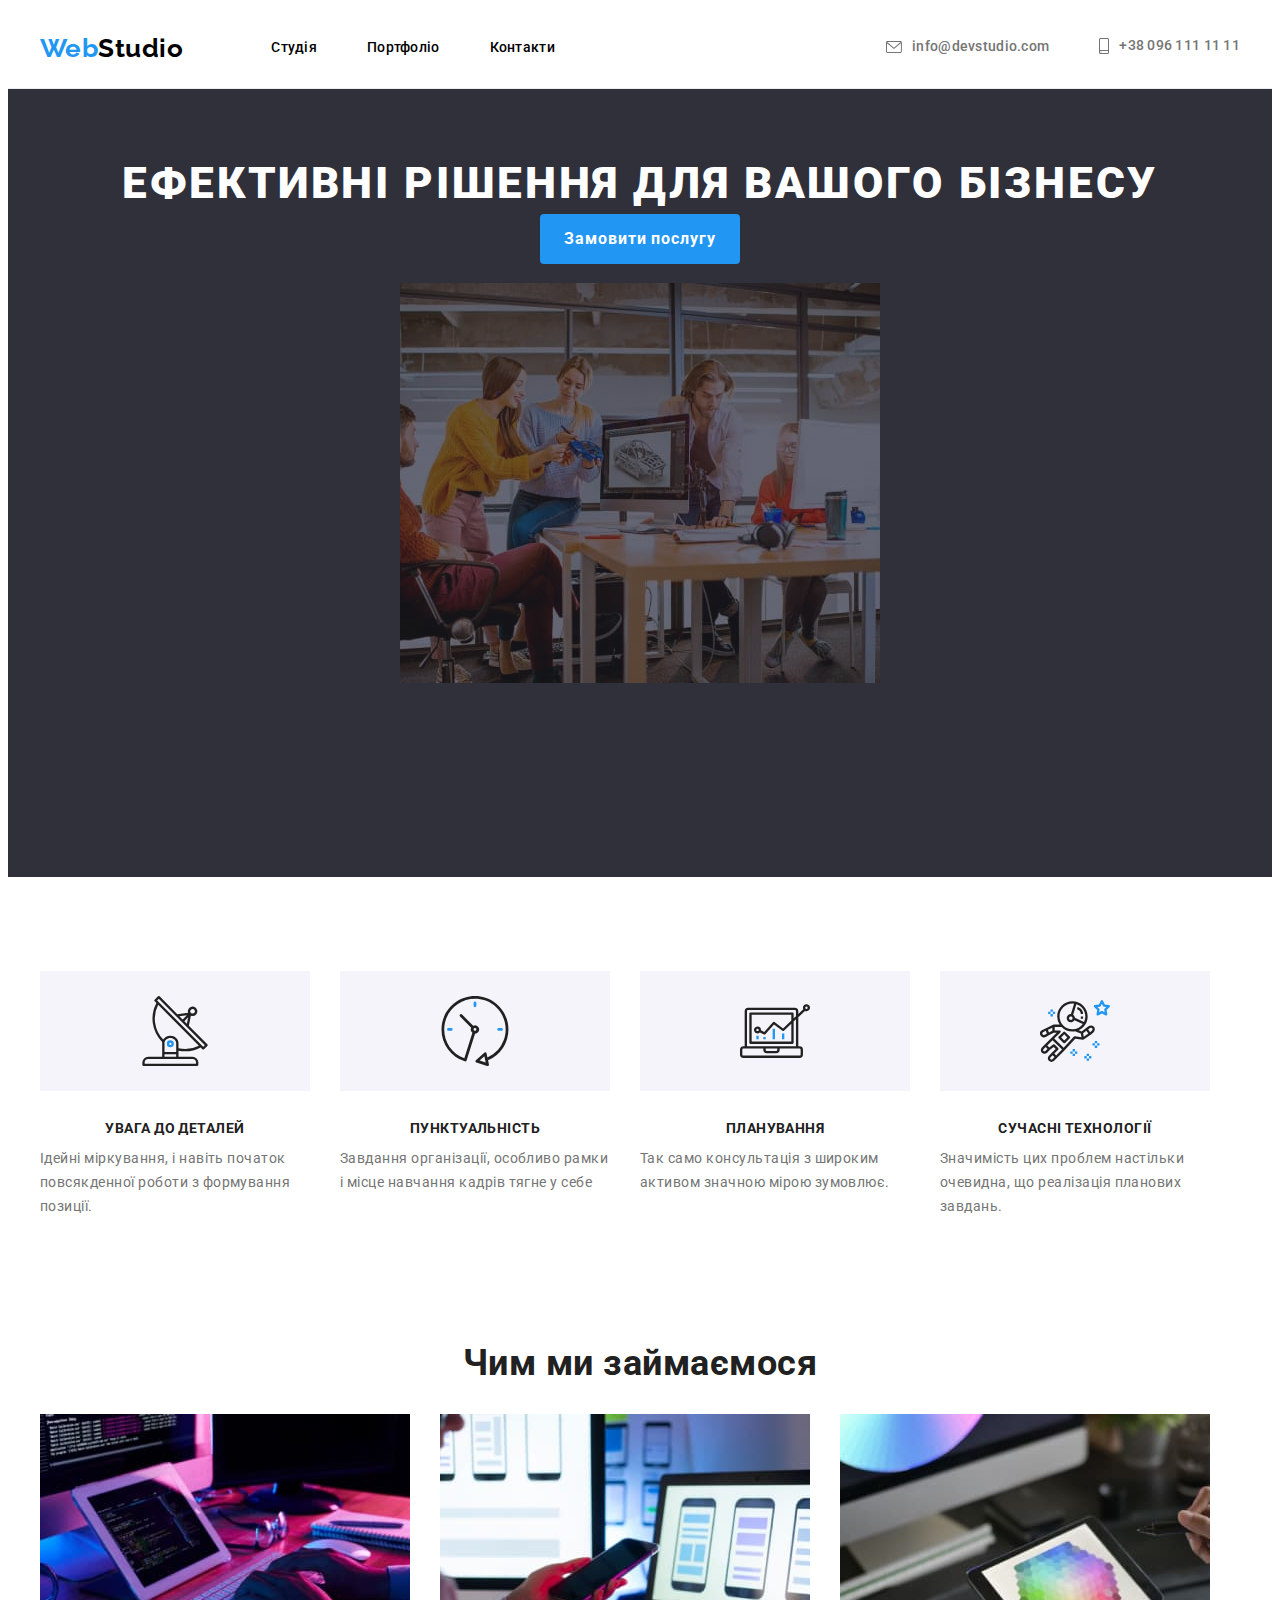
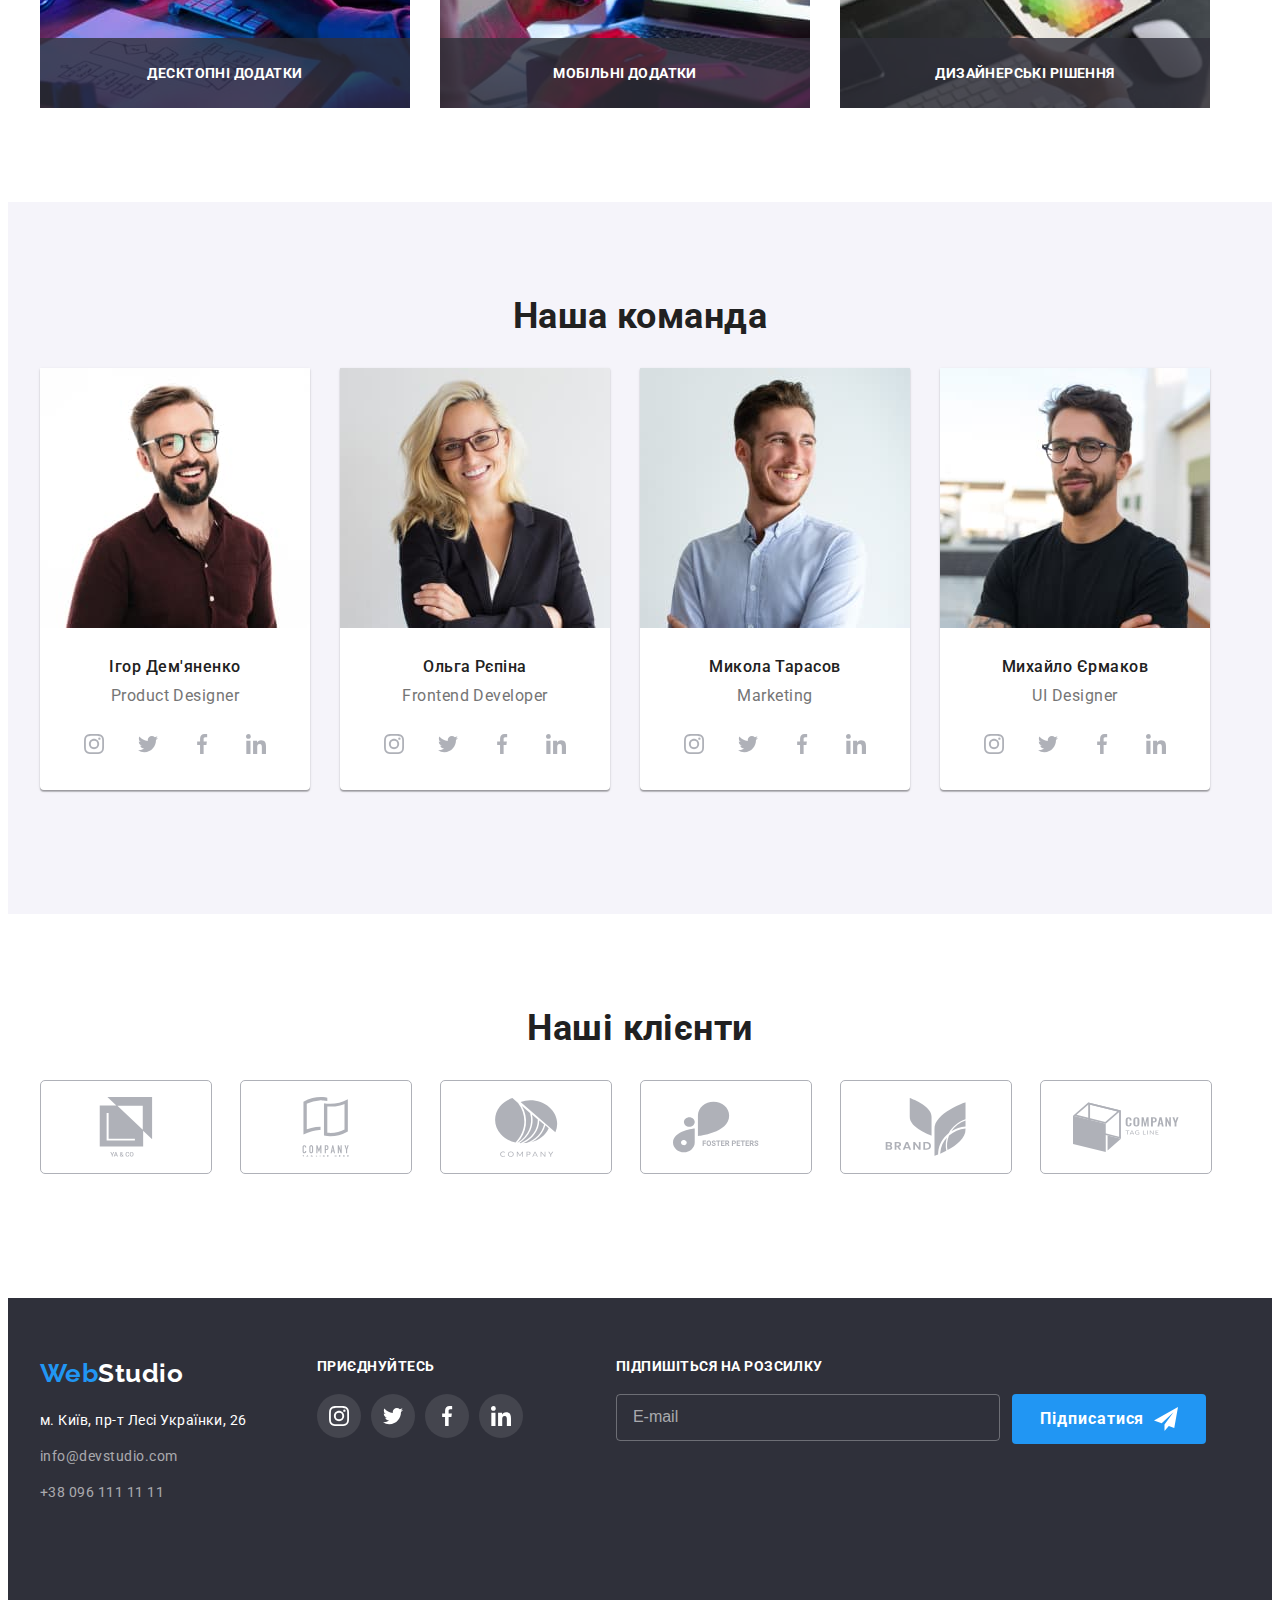
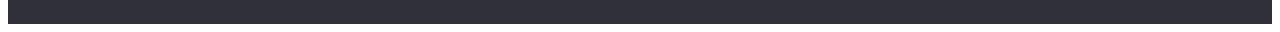
==== index.html @ 4c030351 "Готовий проект" ====
<!DOCTYPE html>
<html lang="en">
  <head>
    <meta charset="UTF-8" />
    <meta http-equiv="X-UA-Compatible" content="IE=edge" />
    <meta name="viewport" content="width=device-width, initial-scale=1.0" />
    <title>Студія</title>
    <link rel="preconnect" href="https://fonts.googleapis.com" />
    <link rel="preconnect" href="https://fonts.gstatic.com" crossorigin />
    <link
      href="https://fonts.googleapis.com/css2?family=Raleway:wght@700&family=Roboto:wght@400;500;700;900&display=swap"
      rel="stylesheet"
    />
    <link
      rel="stylesheet"
      href="https://cdnjs.cloudflare.com/ajax/libs/modern-normalize/1.1.0/modern-normalize.min.css"
      integrity="sha512-wpPYUAdjBVSE4KJnH1VR1HeZfpl1ub8YT/NKx4PuQ5NmX2tKuGu6U/JRp5y+Y8XG2tV+wKQpNHVUX03MfMFn9Q=="
      crossorigin="anonymous"
      referrerpolicy="no-referrer"
    />
    <link rel="stylesheet" href="./css/main.min.css" />
  </head>
  <body>
    <!-- Хедер -->
    <header class="page-header">     
        <div class="container">        
            <nav class="navigation">
                <a class="logo logo-link link" href="./index.html"><span class="logo__label">Web</span>Studio</a>
                <ul class="navigation__list list">
                    <li class="navigation__item"><a class="navigation__link link current" href="./index.html" >Студія</a></li>
                    <li class="navigation__item"><a class="navigation__link link " href="./portfolio.html">Портфоліо</a></li>
                    <li class="navigation__item"><a class="navigation__link link" href="">Контакти</a></li>
                </ul>
            </nav>
            <ul class="contact__list list">
                <li class="contact__item">
                    <a class="contact__link link" href="mailto:info@devstudio.com">
                        <svg class="icon-envelope" width="16" height="12">
                            <use href="./images/icons.svg/sprite.svg#icon-envelope"></use>
                        </svg>
                        info@devstudio.com</a>
                </li>
                <li class="contact__item"><a class="contact__link link " href="tel:+380961111111">
                        <svg class="icon-smartphone"  width="10" height="16">
                            <use href="./images/icons.svg/sprite.svg#icon-smartphone"></use>
                        </svg>
                        +38 096 111 11 11</a>
                </li>
            </ul>
            <button class="menu-btn btn js-open-menu" type="button" >
              <svg class="icon-mobile-menu" width="40" height="40">
              <use href="./images/icons.svg/sprite.svg#icon-mobile-menu"></use>
            </svg> 
          </button>
        </div>
        <div class="mobile-menu js-menu-container">
          <div class="container">
              <div class="menu-content">
                <div>
                  <button class="menu-close js-close-menu" type="button">
                    <svg class="icon-close" width="18" height="18">
                      <use href="./images/icons.svg/sprite.svg#icon-close-black"></use>
                    </svg>
                  </button>
                    <nav class="mob-navigation">
                      <ul class="mob-navigation__list list">
                          <li class="mob-navigation__item"><a class="mob-navigation__link link current" href="./index.html" >Студія</a></li>
                          <li class="mob-navigation__item"><a class="mob-navigation__link link " href="./portfolio.html">Портфоліо</a></li>
                          <li class="mob-navigation__item"><a class="mob-navigation__link link" href="">Контакти</a></li>
                      </ul>
                  </nav>
                </div>
            <div>
            <ul class="mob-contact__list list">
                  <li class="mob-contact__item"><a class="mob-contact__link--tel link " href="tel:+380961111111">
                    +38 096 111 11 11</a>
                  </li>
                  <li class="mob-contact__item">
                    <a class="mob-contact__link--mail link" href="mailto:info@devstudio.com">
                        info@devstudio.com</a>
                  </li>
            </ul>
            <ul class="mob-social__list list">
              <li class="mob-social__item"> <a class="mob-social__link link" href="">Instagram</a></li>
              <li class="mob-social__item"> <a class="mob-social__link link" href="">Twitter</a></li>
              <li class="mob-social__item"> <a class="mob-social__link link" href="">Facebook</a></li>
              <li class="mob-social__item"> <a class="mob-social__link link" href="">LinkedIn</a></li>
            </ul>
          </div>
          </div>
          </div>
        </div>
    </header>
    <main> 
    <!--Герой-->
          <section class="hero section overlay">
            <div class="container">
                <h1 class="hero__title">Ефективні рішення для вашого бізнесу</h1>
                <button type="button" class="main-btn btn" data-modal-open>Замовити послугу</button>
            </div>
        </section>
    <!--Особливості компанії-->
    <section class="features section">
            <div class="container">
                <h2 class="hidden-title">Особливості</h2>
                <ul class="group-list list">
                    <li class="group-list__item ">
                        <div class="group-list__container">
                            <svg class="group-list__icon" width="70px" height="70px" >
                                <use href="./images/icons.svg/sprite.svg#icon-antenna-1"></use>
                            </svg>
                        </div>
                        <h3 class="group-list__title">УВАГА ДО ДЕТАЛЕЙ</h3>
                        <p class="group-list__text"> Ідейні міркування, і навіть початок повсякденної роботи з формування позиції.</p>
                    </li>
                    <li class="group-list__item ">
                        <div class="group-list__container">
                            <svg class="group-list__icon" width="70px" height="70px">
                                <use href="./images/icons.svg/sprite.svg#icon-clock-1"></use>
                            </svg>
                        </div>
                        <h3 class="group-list__title">ПУНКТУАЛЬНІСТЬ</h3>
                        <p class="group-list__text">Завдання організації, особливо рамки і місце навчання кадрів тягне у себе</p>
                    </li>
                    <li class="group-list__item">
                        <div class="group-list__container">
                            <svg class="group-list__icon" width="70px" height="70px">
                                <use href="./images/icons.svg/sprite.svg#icon-diagram-1"></use>
                            </svg>
                        </div>
                        <h3 class="group-list__title">ПЛАНУВАННЯ</h3>
                        <p class="group-list__text">Так само консультація з широким активом значною мірою зумовлює.</p>
                    </li>
                    <li class="group-list__item">
                        <div class="group-list__container">
                            <svg class="group-list__icon" width="70px" height="70px">
                                <use href="./images/icons.svg/sprite.svg#icon-astronaut-1"></use>
                            </svg>
                        </div>
                        <h3 class="group-list__title">СУЧАСНІ ТЕХНОЛОГІЇ</h3>
                        <p class="group-list__text">Значимість цих проблем настільки очевидна, що реалізація планових завдань.</p>
                    </li>
                </ul>
            </div>
        </section> 
    <!--Чим ми займаємося-->
     <section class="work section">
            <div class="container">
                <h2 class="title">Чим ми займаємося</h2>
                <ul class="picture-list list">
                    <li class="picture-list__item">
                        <img class="picture-list__photo" srcset="./images/work1-desktop-1x.jpg 1x, ./images/work1-desktop-2x.jpg 2x" src="./images/work1-desktop-1x.jpg" alt="Людина за комп'ютером" width="370" height="294">
                        <p class="picture-list__text">Десктопні додатки</p>
                    </li>
                    <li class="picture-list__item">
                        <img class="picture-list__photo" srcset="./images/work2-desktop-1x.jpg 1x, ./images/work2-desktop-2x.jpg 2x" src="./images/work2-desktop-1x.jpg" alt="Людина працює з телефоном та ноутбуком" width="370" height="294">
                        <p class="picture-list__text">Мобільні додатки</p>
                    </li>
                    <li class="picture-list__item">
                        <img class="picture-list__photo" srcset="./images/work3-desktop-1x.jpg 1x, ./images/work3-desktop-2x.jpg 2x" src="./images/work3-desktop-1x.jpg" alt="Дизайнер за роботою" width="370" height="294">
                        <p class="picture-list__text">Дизайнерські рішення</p>
                    </li>
                </ul>
            </div>
        </section> 
    <!--Наша команда-->
    <section class="team section">
      <div class="container">
        <h2 class="title">Наша команда</h2>
        <ul class="card-list list">
          <li class="card-list__item">
            <picture>
              <source
                srcset="./images/team1-desktop-1x.jpg 1x, ./images/team1-desktop-2x.jpg 2x"
                media="(min-width:1200px)"
              />
              <source
                srcset="./images/team1-tablet-1x.jpg 1x, ./images/team1-tablet-2x.jpg 2x"
                media="(min-width:768px)"
              />
              <img
                class="card-list__photo"
                srcset="./images/team1-mob-1x.jpg 1x, ./images/team1-mob-2x.jpg 2x"
                src="./images/team1-mob-1x.jpg 1x"
                alt="Чоловік дизайнер"
              />
            </picture>
            <h3 class="card-list__name">Ігор Дем'яненко</h3>
            <p class="card-list__pos">Product Designer</p>
            <ul class="social-list list">
              <li class="social-list__item">
                <a class="social-list__social-link social-list__link link" href="">
                  <svg class="social-list__icon" width="20" height="20">
                    <use href="./images/icons.svg/sprite.svg#icon-instagram-2"></use>
                  </svg>
                </a>
              </li>
              <li class="social-list__item">
                <a class="social-list__social-link social-list__link link" href="">
                  <svg class="social-list__icon" width="20" height="20">
                    <use href="./images/icons.svg/sprite.svg#icon-twitter-1"></use>
                  </svg>
                </a>
              </li>
              <li class="social-list__item">
                <a class="social-list__social-link social-list__link link" href="">
                  <svg class="social-list__icon" width="20" height="20">
                    <use href="./images/icons.svg/sprite.svg#icon-facebook-1"></use>
                  </svg>
                </a>
              </li>
              <li class="social-list__item">
                <a class="social-list__social-link social-list__link link" href="">
                  <svg class="social-list__icon" width="20" height="20">
                    <use href="./images/icons.svg/sprite.svg#icon-linkedin-1"></use>
                  </svg>
                </a>
              </li>
            </ul>
          </li>
          <li class="card-list__item">
            <picture>
                <source
                  srcset="./images/team2-desktop-1x.jpg 1x, ./images/team2-desktop-2x.jpg 2x"
                  media="(min-width:1200px)"
                />
                <source
                  srcset="./images/team2-tablet-1x.jpg 1x, ./images/team2-tablet-2x.jpg 2x"
                  media="(min-width:768px)"
                />
                <img
                  class="card-list__photo"
                  srcset="./images/team2-mob-1x.jpg 1x, ./images/team2-mob-2x.jpg 2x"
                  src="./images/team2-mob-1x.jpg 1x"
                  alt="Чоловік дизайнер"
                />
              </picture>
            <h3 class="card-list__name">Ольга Рєпіна</h3>
            <p class="card-list__pos">Frontend Developer</p>
            <ul class="social-list list">
              <li class="social-list__item">
                <a class="social-list__social-link social-list__link link" href="">
                  <svg class="social-list__icon" width="20" height="20">
                    <use href="./images/icons.svg/sprite.svg#icon-instagram-2"></use>
                  </svg>
                </a>
              </li>
              <li class="social-list__item">
                <a class="social-list__social-link social-list__link link" href="">
                  <svg class="social-list__icon" width="20" height="20">
                    <use href="./images/icons.svg/sprite.svg#icon-twitter-1"></use>
                  </svg>
                </a>
              </li>
              <li class="social-list__item">
                <a class="social-list__social-link social-list__link link" href="">
                  <svg class="social-list__icon" width="20" height="20">
                    <use href="./images/icons.svg/sprite.svg#icon-facebook-1"></use>
                  </svg>
                </a>
              </li>
              <li class="social-list__item">
                <a class="social-list__social-link social-list__link link" href="">
                  <svg class="social-list__icon" width="20" height="20">
                    <use href="./images/icons.svg/sprite.svg#icon-linkedin-1"></use>
                  </svg>
                </a>
              </li>
            </ul>
          </li>
          <li class="card-list__item">
            <picture>
                <source
                  srcset="./images/team3-desktop-1x.jpg 1x, ./images/team3-desktop-2x.jpg 2x"
                  media="(min-width:1200px)"
                />
                <source
                  srcset="./images/team3-tablet-1x.jpg 1x, ./images/team3-tablet-2x.jpg 2x"
                  media="(min-width:768px)"
                />
                <img
                  class="card-list__photo"
                  srcset="./images/team3-mob-1x.jpg 1x, ./images/team3-mob-2x.jpg 2x"
                  src="./images/team3-mob-1x.jpg"
                  alt="Чоловік дизайнер"
                />
              </picture>
            <h3 class="card-list__name">Микола Тарасов</h3>
            <p class="card-list__pos">Marketing</p>
            <ul class="social-list list">
              <li class="social-list__item">
                <a class="social-list__social-link social-list__link link" href="">
                  <svg class="social-list__icon" width="20" height="20">
                    <use href="./images/icons.svg/sprite.svg#icon-instagram-2"></use>
                  </svg>
                </a>
              </li>
              <li class="social-list__item">
                <a class="social-list__social-link social-list__link link" href="">
                  <svg class="social-list__icon" width="20" height="20">
                    <use href="./images/icons.svg/sprite.svg#icon-twitter-1"></use>
                  </svg>
                </a>
              </li>
              <li class="social-list__item">
                <a class="social-list__social-link social-list__link link" href="">
                  <svg class="social-list__icon" width="20" height="20">
                    <use href="./images/icons.svg/sprite.svg#icon-facebook-1"></use>
                  </svg>
                </a>
              </li>
              <li class="social-list__item">
                <a class="social-list__social-link social-list__link link" href="">
                  <svg class="social-list__icon" width="20" height="20">
                    <use href="./images/icons.svg/sprite.svg#icon-linkedin-1"></use>
                  </svg>
                </a>
              </li>
            </ul>
          </li>
          <li class="card-list__item">
            <picture>
                <source
                  srcset="./images/team4-desktop-1x.jpg 1x, ./images/team4-desktop-2x.jpg 2x"
                  media="(min-width:1200px)"
                />
                <source
                  srcset="./images/team4-tablet-1x.jpg 1x, ./images/team4-tablet-2x.jpg 2x"
                  media="(min-width:768px)"
                />
                <source
                  srcset="./images/team4-mob-1x.jpg 1x, ./images/team4-mob-2x.jpg 2x"
                  media="(min-width:480px)"
                />
                <img
                  class="card-list__photo"
                  srcset="./images/team4-mob-1x.jpg 1x, ./images/team4-mob-2x.jpg 2x"
                  src="./images/team4-mob-1x.jpg"
                  alt="Чоловік дизайнер"
                />
              </picture>
            <h3 class="card-list__name">Михайло Єрмаков</h3>
            <p class="card-list__pos">UI Designer</p>
            <ul class="social-list list">
              <li class="social-list__item">
                <a class="social-list__social-link social-list__link link" href="">
                  <svg class="social-list__icon" width="20" height="20">
                    <use href="./images/icons.svg/sprite.svg#icon-instagram-2"></use>
                  </svg>
                </a>
              </li>
              <li class="social-list__item">
                <a class="social-list__social-link social-list__link link" href="">
                  <svg class="social-list__icon" width="20" height="20">
                    <use href="./images/icons.svg/sprite.svg#icon-twitter-1"></use>
                  </svg>
                </a>
              </li>
              <li class="social-list__item">
                <a class="social-list__social-link social-list__link link" href="">
                  <svg class="social-list__icon" width="20" height="20">
                    <use href="./images/icons.svg/sprite.svg#icon-facebook-1"></use>
                  </svg>
                </a>
              </li>
              <li class="social-list__item">
                <a class="social-list__social-link social-list__link link" href="">
                  <svg class="social-list__icon" width="20" height="20">
                    <use href="./images/icons.svg/sprite.svg#icon-linkedin-1"></use>
                  </svg>
                </a>
              </li>
            </ul>
          </li>
        </ul>
      </div>
    </section>
    <section class="section">
            <div class="container">
                <h2 class="title">Наші клієнти</h2>
                    <ul class="clients-list list">
                        <li class="clients-list__item">
                            <a class="clients-list__link link icon-company-one" href="">
                                <svg class="clients-list__icon" width="106" height="60">
                                    <use href="./images/icons.svg/sprite.svg#icon-group"></use>
                                </svg>
                            </a>
                        </li>
                        <li class="clients-list__item">
                            <a class="clients-list__link link icon-company-two" href="">
                                <svg class="clients-list__icon" width="106" height="60">
                                    <use href="./images/icons.svg/sprite.svg#icon-group-1"></use>
                                </svg>
                            </a>
                        </li>
                        <li class="clients-list__item">
                            <a class="clients-list__link link icon-company-three" href="">
                                <svg class="clients-list__icon" width="106" height="60">
                                    <use href="./images/icons.svg/sprite.svg#icon-group-2"></use>
                                </svg>
                            </a>
                        </li>
                        <li class="clients-list__item">
                            <a class="clients-list__link link icon-company-four" href="">
                                <svg class="clients-list__icon" width="106" height="60">
                                    <use href="./images/icons.svg/sprite.svg#icon-group-3"></use>
                                </svg>
                            </a>
                        </li>
                        <li class="clients-list__item">
                            <a class="clients-list__link link icon-company-five" href="">
                                <svg class="clients-list__icon" width="106" height="60">
                                    <use href="./images/icons.svg/sprite.svg#icon-group-4"></use>
                                </svg>
                            </a>
                        </li>
                        <li class="clients-list__item">
                            <a class="clients-list__link link icon-company-six" href="">
                                <svg class="clients-list__icon" width="106" height="60">
                                    <use href="./images/icons.svg/sprite.svg#icon-group-5"></use>
                                </svg>
                            </a>
                        </li>
                    </ul>
            </div>
        </section>
    </main>
    <!--Футер-->
    <footer class="page-footer">
        <div class="container container--flex-footer">
            <div class="adress-container">
                <a class="logo logo--light link" href="./index.html"><span class="logo__label">Web</span>Studio</a>
                <address>
                    <ul class="address-list list">
                        <li class="address-list__item"><a class="address-list__link address-list__link--light link" href="https://goo.gl/maps/PbxRFZqhhUMo3QMw8" target="_blank">м. Київ, пр-т Лесі
                                    Українки, 26</a></li>
                        <li class="address-list__item"><a class="address-list__link address-list__link--dark link" href="mailto:info@devstudio.com">info@devstudio.com</a></li>
                        <li class="address-list__item"><a class="address-list__link address-list__link--dark link" href="tel:+380961111111">+38 096 111 11 11</a></li>
                    </ul>
                </address>
            </div>
            <div class="social-link__container">
                <p class="social-link__title">Приєднуйтесь</p>
                    <ul class="social-list social-list--padding list">
                        <li class="social-list__item">
                            <a class="social-list__social-link social-list__link social-list__link--light link" href="">
                                <svg class="social-list__icon" width="20" height="20">
                                    <use href="./images/icons.svg/sprite.svg#icon-instagram-2"></use>
                                </svg>
                            </a>
                        </li>
                        <li class="social-list__item">
                            <a class="social-list__social-link social-list__link social-list__link--light link" href="">
                                <svg class="social-list__icon" width="20" height="20">
                                    <use href="./images/icons.svg/sprite.svg#icon-twitter-1"></use>
                                </svg>
                            </a>
                        </li>
                        <li class="social-list__item">
                            <a class="social-list__social-link social-list__link social-list__link--light link" href="">
                                <svg class="social-list__icon" width="20" height="20">
                                    <use href="./images/icons.svg/sprite.svg#icon-facebook-1"></use>
                                </svg>
                            </a>
                        </li>
                        <li class="social-list__item">
                            <a class="social-list__social-link social-list__link social-list__link--light link" href="">
                                <svg class="social-list__icon" width="20" height="20">
                                    <use href="./images/icons.svg/sprite.svg#icon-linkedin-1"></use>
                                </svg>
                            </a>
                        </li>
                    </ul>
            </div>
            <div class="subscribe">
                <p class="social-link__title">Підпишіться на розсилку</p>
                <form class="form-field">
                  <div class="subscribe-flex">
                    <input class="form-field__input" type="email" placeholder="E-mail">
                        <button type="submit" class="main-btn subscribe-btn btn">Підписатися
                            <svg class="form-field__icon" width="24" height="24">
                                <use href="./images/icons.svg/sprite.svg#icon-send"></use>
                            </svg>
                        </button>
                      </div>
                </form>
            </div>
        </div>
    </footer>
    <div class="backdrop is-hidden " data-modal>
        <div class="modal">
            <form class="modal-form">
                <p class="modal-form__title">Залиште свої дані, ми вам передзвонимо</p>
                <div class="modal-form-field">
                    <label class="modal-form__label" for="name">Ім'я</label> 
                    <input class="modal-form__input modal-form__input--left-padding" type="text" name="name" id="name">
                    <svg class="modal-form__icon" width="18" height="18">
                        <use href="./images/icons.svg/sprite.svg#icon-person-black"></use>
                    </svg>
                </div>
                <div class="modal-form-field">
                    <label class="modal-form__label" for="tel">Телефон</label>
                    <input class="modal-form__input modal-form__input--left-padding" type="tel" name="tel" id="tel">
                    <svg class="modal-form__icon" width="18" height="18">
                        <use href="./images/icons.svg/sprite.svg#icon-phone-black"></use>
                    </svg>
                </div>
                <div class="modal-form-field">
                    <label class="modal-form__label" for="email">Пошта</label>
                    <input class="modal-form__input modal-form__input--left-padding" type="email" name="email" id="email">
                    <svg class="modal-form__icon" width="18" height="18">
                        <use href="./images/icons.svg/sprite.svg#icon-email-black"></use>
                    </svg>
                </div>
                <div class="modal-form-field">
                    <label class="modal-form__label" for="comment">Коментар</label>
                    <textarea class="modal-form__input" name="comment" id="comment" placeholder="Введіть текст"></textarea>
                </div>
                <div class="modal-form-field checkbox-form">
                    <input class="modal-form-field__policy-checkbox" type="checkbox" name="policy" id="policy">
                    <label class="modal-form-field__policy-label" for="policy">
                        <span class="modal-form-field__checkbox-icon">
                            <svg class="" width="16" height="15">
                                <use href="./images/icons.svg/sprite.svg#icon-check"></use>
                            </svg>
                        </span>
                        Погоджуюся з розсилкою та приймаю<a href="" class="modal-form-field__policy-link">Умови договору</a>
                    </label>
                </div>
                <button type="submit" class="main-btn btn">Відправити</button>
            </form>
            <button type="button" class="button-close btn" data-modal-close>
                <svg class="icon-close" width="18" height="18">
                    <use href="./images/icons.svg/sprite.svg#icon-close-black"></use>
                </svg>
            </button>
        </div>
    </div>
    <script src="./js/modal.js"> 
    </script> 
    <script src="./js/mobile-menu.js"> 
    </script>
</body>
</html>
---- css/main.min.css ----
.list{list-style:none;margin:0;padding:0}p,h1,h2,h3,h4,h5,h6{margin:0;padding:0}.link{color:inherit;text-decoration:none}.btn{padding:0;margin:0;font-family:inherit;color:inherit;cursor:pointer;border:none}body{font-family:Roboto,sans-serif;letter-spacing:.03em;line-height:1.14;color:#212121;background-color:#fff}img{display:block;max-width:100%;height:auto}.hidden-title{position:absolute;width:1px;height:1px;margin:-1px;border:0;padding:0;white-space:nowrap;overflow:hidden}.container{width:100%;margin:0 auto;padding-left:15px;padding-right:15px}@media screen and (min-width: 480px){.container{width:480px}}@media screen and (min-width: 768px){.container{width:768px}}@media screen and (min-width: 1200px){.container{width:1200px}}@media screen and (min-width: 768px){.container--flex{display:flex;justify-content:space-between}}@media screen and (min-width: 768px){.container--flex-footer{display:flex;justify-content:space-around;flex-wrap:wrap}}@media screen and (min-width: 1200px){.container--flex-footer{justify-content:flex-start;flex-wrap:wrap}}.section{padding-top:94px;padding-bottom:94px}.page-header{border-bottom:1px solid;border-color:#ececec}.menu-btn{width:40px;height:40px;background-color:#fff}@media screen and (min-width: 768px){.menu-btn{display:none}}@media screen and (min-width: 768px){.navigation__list{display:flex;margin-left:88px}.navigation__list .navigation__item:not(:last-child){margin-right:50px}}.navigation__link{display:none}@media screen and (min-width: 768px){.navigation__link{display:inline-flex;align-items:center;padding-top:32px;padding-bottom:32px;font-weight:500;font-size:14px;letter-spacing:.02em;color:#000;transition:color 250ms cubic-bezier(0.4, 0, 0.2, 1)}}.contact__link{display:none}.navigation,.page-header .container{display:flex;justify-content:space-between;align-items:center}@media screen and (min-width: 768px){.contact__link{display:inline-flex;align-items:center;font-weight:500;font-size:14px;letter-spacing:.02em;transition:color 250ms cubic-bezier(0.4, 0, 0.2, 1)}.contact__item{color:#757575}.contact__item:not(:last-child){margin-bottom:10px}.icon-envelope{margin-right:8px;fill:currentColor}.icon-smartphone{margin-right:8px;fill:currentColor}.contact__list{padding:21px 0}.contact__item{color:#757575}.icon-envelope{margin-right:10px;fill:currentColor}.icon-smartphone{margin-right:10px;fill:currentColor}}@media screen and (min-width: 1200px){.contact__list{display:flex;align-items:center}.contact__list .contact__item:not(:last-child){margin-right:50px}.contact__list .contact__item{margin-bottom:0}}.mobile-menu{position:fixed;width:100vw;height:100vh;top:0px;left:0px;right:0px;opacity:0;visibility:hidden;pointer-events:none;background-color:#fff}.mobile-menu .container{display:block;height:100%;padding-left:40px}.mobile-menu.is-open{opacity:1;visibility:visible;pointer-events:all}.menu-close{display:block;margin-left:auto;margin-right:0;background-color:#fff;border:none}.menu-close:active .icon-close{fill:#2196f3}.icon-close{fill:currentColor}.menu-content{display:flex;flex-direction:column;height:100vh;justify-content:space-between;padding:10px 0}.mob-navigation__item:not(:last-child){margin-bottom:32px}.mob-navigation__link{font-weight:500;font-size:40px;line-height:1.175;letter-spacing:.02em;color:#212121}.mob-navigation__link.current{color:#2196f3}.mob-contact__list{margin-bottom:64px}.mob-contact__item:not(:last-child){margin-bottom:32px}.mob-contact__link--tel{font-weight:500;font-size:29px;line-height:1.3793103448;letter-spacing:.02em;color:#2196f3}.mob-contact__link--mail{font-weight:500;font-size:24px;line-height:1.1666666667;letter-spacing:.02em;color:#757575}.mob-social__list{display:flex;flex-wrap:wrap}.mob-social__item:not(:last-child){margin-right:10px;border-right:1px solid rgba(33,33,33,.2);padding-right:10px}.mob-social__link{font-weight:500;font-size:12px;line-height:1.8333333333;letter-spacing:.02em;color:#2196f3}.logo-link{padding:16px 0}.logo{font-family:Raleway,sans-serif;font-weight:700;font-size:26px;line-height:1.19;color:#000}.logo--light{display:block;margin-bottom:20px;text-align:center;color:#fff}@media screen and (min-width: 1200px){.logo--light{text-align:start}}.logo__label{color:#2196f3}.title{margin-bottom:30px;font-weight:700;font-size:36px;line-height:1.16;text-align:center}.main-btn{min-width:150px;padding:10px 24px;font-weight:700;font-size:16px;line-height:1.88;letter-spacing:.06em;border-radius:4px;border-color:rgba(0,0,0,0);color:#fff;background-color:#2196f3;transition:box-shadow 250ms cubic-bezier(0.4, 0, 0.2, 1)}.main-btn:hover,.main-btn:focus{box-shadow:0px 4px 4px rgba(0,0,0,.15)}.social-list{display:flex;justify-content:center;align-items:center;padding-bottom:24px}.social-list__item{width:44px;height:44px}.social-list__item:not(:last-child){margin-right:10px}.social-list__social-link{display:flex;justify-content:center;align-items:center;width:100%;height:100%;border-radius:50%}.social-list__link{color:#afb1b8;background-color:rgba(255,255,255,.1);transition:color 250ms cubic-bezier(0.4, 0, 0.2, 1),background-color 250ms cubic-bezier(0.4, 0, 0.2, 1)}.social-list__link:hover,.social-list__link:focus{color:#fff;background-color:#2196f3}.social-list__link:hover .social-list__icon{fill:currentColor}.social-list__icon{fill:currentColor}.page-footer{padding:60px 0;background-color:#2f303a}.address-list{font-style:normal}.address-list__item:not(:last-child){margin-bottom:12px}.address-list,.address-list__item{margin-bottom:60px;font-size:14px;line-height:1.71;text-align:center}.address-list__link{transition:color 250ms cubic-bezier(0.4, 0, 0.2, 1)}.address-list__link:hover,.address-list__link:focus{color:#2196f3}.address-list__link--light{color:#fff}.address-list__link--dark{color:rgba(255,255,255,.6)}@media screen and (min-width: 768px){.adress-container{margin-right:70px}.social-link__container{margin-right:93px}}.social-link__title{margin-bottom:20px;font-weight:700;font-size:14px;line-height:1.17;text-transform:uppercase;text-align:center;color:#fff}@media screen and (min-width: 1200px){.social-link__title{text-align:start}}.page-footer .social-list{margin-bottom:60px}.social-list--padding{padding-bottom:0}.social-list__link--light{color:#fff}@media screen and (min-width: 1200px){.address-list,.address-list__item{text-align:start}}.subscribe{justify-content:flex-end}.form-field__input{width:100%;margin-bottom:20px;padding:15px 16px;color:#fff;background-color:rgba(0,0,0,0);border:1px solid rgba(255,255,255,.3);border-radius:4px;transition:border-color 250ms cubic-bezier(0.4, 0, 0.2, 1);outline:none}.form-field__input::-moz-placeholder{font-size:16px;line-height:1.25;color:rgba(255,255,255,.6)}.form-field__input:-ms-input-placeholder{font-size:16px;line-height:1.25;color:rgba(255,255,255,.6)}.form-field__input::placeholder{font-size:16px;line-height:1.25;color:rgba(255,255,255,.6)}.form-field__input:focus{border-color:#2196f3}@media screen and (min-width: 768px){.form-field__input{width:450px}}@media screen and (min-width: 768px){.form-field__input{width:350px;margin-right:12px}}.main-btn.subscribe-btn[type=submit]{display:flex;align-items:center;height:50px;margin:0 auto;padding:10px 28px}@media screen and (min-width: 1200px){.main-btn.subscribe-btn[type=submit]{margin:0}}.form-field__icon{margin-left:10px;fill:#fff}.subscribe-flex{display:flex}.filter-btn{font-weight:500;font-size:16px;line-height:1.62;text-align:center;letter-spacing:.03em;text-align:center;padding:6px 22px;background-color:#f5f4fa;border-radius:4px;border-color:rgba(0,0,0,0);transition:color 250ms cubic-bezier(0.4, 0, 0.2, 1),box-shadow 250ms cubic-bezier(0.4, 0, 0.2, 1),background-color 250ms cubic-bezier(0.4, 0, 0.2, 1)}.filter-btn:hover,.filter-btn:focus{color:#fff;background-color:#2196f3;box-shadow:0px 3px 1px rgba(0,0,0,.1),0px 1px 2px rgba(0,0,0,.08),0px 2px 2px rgba(0,0,0,.12)}.filter-list{display:flex;justify-content:center;margin-bottom:50px}.filter-list .item:not(:last-child){margin-right:8px}.hero{padding:118px,60px;text-align:center;background-image:linear-gradient(to right, rgba(47, 48, 58, 0.4), rgba(47, 48, 58, 0.4)),url(../../images/header-mob-1x.jpg);background-color:#2f303a;background-repeat:no-repeat;background-position:center}@media(min-device-pixel-ratio: 2),(-webkit-min-device-pixel-ratio: 2),(min-resolution: 192dpi),(min-resolution: 2dppx){.hero{background-image:linear-gradient(to right, rgba(47, 48, 58, 0.4), rgba(47, 48, 58, 0.4)),url(../../images/header-mob-2x.jpg);background-size:cover}}@media screen and (min-width: 768px){.hero{height:459px}}@media screen and (min-width: 1200px){.hero{height:600px}}.hero__title{width:100%;margin:0 auto 30px;font-weight:900;font-size:21px;line-height:1.36;letter-spacing:.06em;text-transform:uppercase;color:#fff}@media screen and (min-width: 768px){.hero__title{font-weight:900;font-size:26px;line-height:1.62;text-align:center}}@media screen and (min-width: 1200px){.hero__title{font-weight:900;font-size:44px;line-height:1.36px;letter-spacing:.06em;text-transform:uppercase}}.features{padding-bottom:0}.group-list{display:block}@media screen and (min-width: 768px){.group-list{display:flex;flex-wrap:wrap}}.group-list__item{width:100%;margin-bottom:30px}@media screen and (min-width: 768px){.group-list__item{width:calc((100% - 60px)/2)}.group-list__item:not(:nth-child(2n)){margin-right:30px}}@media screen and (min-width: 1200px){.group-list__item{width:calc((100% - 120px)/4)}.group-list__item:not(:last-child){margin-right:30px}}.group-list__container{display:flex;justify-content:center;align-items:center;height:120px;margin-bottom:30px;background-color:#f5f4fa}.group-list__title{margin-bottom:10px;text-align:center;font-size:14px;text-transform:uppercase}.group-list__text{font-size:14px;line-height:1.71;color:#757575}.work{display:none}.picture-list{display:flex}.picture-list__item:not(:last-child){margin-right:30px}.picture-list__item{position:relative}.picture-list__text{position:absolute;bottom:0;display:inline-flex;justify-content:center;align-items:center;width:100%;height:70px;font-weight:700;font-size:14px;line-height:1.17;letter-spacing:.03em;text-transform:uppercase;color:#fff;background-color:rgba(47,48,58,.8)}@media screen and (min-width: 768px){.work{display:block}}.team{background-color:#f5f4fa}.card-list{display:flex;flex-wrap:wrap}.card-list__item{width:100%;margin:0 auto;margin-bottom:30px;border-radius:0 0 4px 4px;background-color:#fff;box-shadow:0px 1px 3px rgba(0,0,0,.12),0px 1px 1px rgba(0,0,0,.14),0px 2px 1px rgba(0,0,0,.2)}@media screen and (min-width: 768px){.card-list__item{width:calc((100% - 60px)/2);margin-left:0;margin-right:0}.card-list__item:not(:nth-child(2n)){margin-right:30px}}@media screen and (min-width: 1200px){.card-list__item{width:calc((100% - 120px)/4)}.card-list__item:not(:last-child){margin-right:30px}}.card-list__photo{margin-bottom:30px}.card-list__name{margin-bottom:10px}.card-list__name,.card-list__pos{font-weight:500;font-size:16px;line-height:1.18;text-align:center}.card-list__pos{margin-bottom:16px;font-weight:400;color:#757575}.clients-list{display:flex;flex-wrap:wrap}.clients-list__item{width:calc((100% - 60px)/2)}.clients-list__item:not(:nth-child(2n)){margin-right:30px}.clients-list__item:not(:nth-last-child(-n+2)){margin-bottom:30px}@media screen and (min-width: 768px){.clients-list__item{width:calc((100% - 90px)/3);margin-right:30px}}@media screen and (min-width: 1200px){.clients-list__item{width:calc((100% - 180px)/6)}.clients-list__item:last-child{margin-right:0}}.clients-list__link{display:flex;width:100%;height:92px;justify-content:center;align-items:center;color:#afb1b8;border:1px solid #afb1b8;border-radius:5px;transition:color 250ms cubic-bezier(0.4, 0, 0.2, 1),border-color 250ms cubic-bezier(0.4, 0, 0.2, 1)}.clients-list__link:hover,.clients-list__link:focus{color:#2196f3;border-color:#2196f3}.clients-list__icon{fill:currentColor}.backdrop{position:fixed;top:0;width:100%;height:100%;background-color:rgba(0,0,0,.2);transition:opacity 250ms cubic-bezier(0.4, 0, 0.2, 1),visibility 250ms cubic-bezier(0.4, 0, 0.2, 1)}.backdrop.is-hidden{opacity:0;visibility:hidden;pointer-events:none}.backdrop.is-hidden .modal{transform:translate(-100%, -50%) rotate(180deg)}.modal-form__title{margin-bottom:12px;font-weight:700;font-size:20px;line-height:1.15;text-align:center}.modal{position:absolute;top:50%;left:50%;transform:translate(-50%, -50%) rotate(0deg);padding:40px;width:80%;height:95%;overflow-y:scroll;border-radius:4px;background-color:#fff;transition:transform 250ms cubic-bezier(0.4, 0, 0.2, 1)}@media screen and (min-width: 480px){.modal{width:450px;height:609px}}@media screen and (min-width: 1200px){.modal{width:528px;height:581px}}.button-close{position:absolute;top:8px;right:8px;display:flex;justify-content:center;align-items:center;width:30px;height:30px;border-radius:50%;border:1px solid rgba(0,0,0,.1);background-color:rgba(0,0,0,0)}.button-close:hover .icon-close,.button-close:focus .icon-close{fill:#2196f3}.icon-close{fill:currentColor}.modal-form-field{display:flex;flex-direction:column;position:relative}.modal-form-field:not(:last-child){margin-bottom:10px}.modal-form-field:nth-child(5){margin-bottom:20px}.modal-form-field:nth-child(6){margin-bottom:30px}.modal-form__label{margin-bottom:4px;font-size:12px;line-height:1.167;letter-spacing:.01em;color:#757575}.modal-form__label:last-child{margin-bottom:0}.modal-form__input,.modal-form-field textarea{font-size:12px;line-height:1.167;letter-spacing:.01em;border:1px solid rgba(33,33,33,.2);border-radius:4px;resize:none}.modal-form__icon{position:absolute;top:50%;left:12px;pointer-events:none}.modal-form__input{padding:12px 12px;line-height:1.167;transition:border-color var(--transition-time) var(--transition-cubic)}.modal-form__input::-moz-placeholder{font-size:12px;line-height:1.16;letter-spacing:.01em;color:rgba(117,117,117,.5)}.modal-form__input:-ms-input-placeholder{font-size:12px;line-height:1.16;letter-spacing:.01em;color:rgba(117,117,117,.5)}.modal-form__input::placeholder{font-size:12px;line-height:1.16;letter-spacing:.01em;color:rgba(117,117,117,.5)}.modal-form__input:hover,.modal-form__input:focus{border-color:#2196f3;outline:none}.modal-form__input:hover+.modal-form__icon,.modal-form__input:focus+.modal-form__icon{fill:#2196f3}.modal-form__input--left-padding{padding-left:42px}.modal-form__input,.modal-form__icon{transition:fill var(--transition-time) var(--transition-cubic)}.modal-form-field textarea{padding:12px 16px;height:120px}.modal-form-field.checkbox-form{display:flex;flex-direction:row;justify-content:center;align-items:center}.modal-form-field__policy-checkbox{-webkit-appearance:none;-moz-appearance:none;appearance:none;position:absolute;border:0;padding:0}.modal-form-field__policy-checkbox:checked+.modal-form-field__policy-label>span svg{position:absolute;top:-2px;left:-2px;opacity:1;border-radius:2px;background-color:#2196f3}.modal-form-field__checkbox-icon{position:relative;border:2px solid #212121;width:16px;height:15px;margin-right:8px;border-radius:2px;align-items:center}.modal-form-field__checkbox-icon svg{opacity:0;transition:opacity 250ms cubic-bezier(0.4, 0, 0.2, 1)}.modal-form-field__policy-label{display:flex;align-items:center;font-weight:400;font-size:14px;line-height:1.71;letter-spacing:.03em;color:#757575}@media screen and (min-width: 480px){.modal-form-field__policy-label{font-size:12px}}.modal-form-field__policy-link{margin-left:5px;color:#2196f3}.main-btn[type=submit]{display:block;margin:0 auto;padding:10px 52px}.main-btn[type=submit]:hover{box-shadow:0px 4px 4px rgba(0,0,0,.15)}.project-list{display:flex;flex-wrap:wrap;gap:30px}.project-item{background-color:#fff}.project-link{display:inline-block;transition:box-shadow 250ms cubic-bezier(0.4, 0, 0.2, 1)}.project-link:hover,.project-link:focus{box-shadow:0px 1px 1px rgba(0,0,0,.12),0px 4px 4px rgba(0,0,0,.06),1px 4px 6px rgba(0,0,0,.16)}.project-link:hover .project-cover-text,.project-link:focus .project-cover-text{transform:translateY(0%)}.project-thumb{position:relative;overflow:hidden}.project-cover-text{position:absolute;top:0;padding:63px 24px;height:100%;font-size:18px;line-height:1.55;letter-spacing:.03em;color:#fff;background-color:rgba(33,150,243,.9);box-shadow:rgba(0,0,0,0);transform:translateY(100%);transition:transform 250ms cubic-bezier(0.4, 0, 0.2, 1)}.project-list .project-item{flex-basis:calc((100% - 60px)/3)}.project-list .project-item:nth-child(3n){margin-right:0}.project-list .project-item:nth-last-child(-n+3){margin-bottom:0}.project-title{margin-bottom:4px;font-size:18px;line-height:2;letter-spacing:.06em}.project-type{font-size:16px;line-height:1.88;color:#757575}.card-content{padding:20px 24px;border-bottom:1px solid #eee;border-right:1px solid #eee;border-left:1px solid #eee}/*# sourceMappingURL=main.min.css.map */
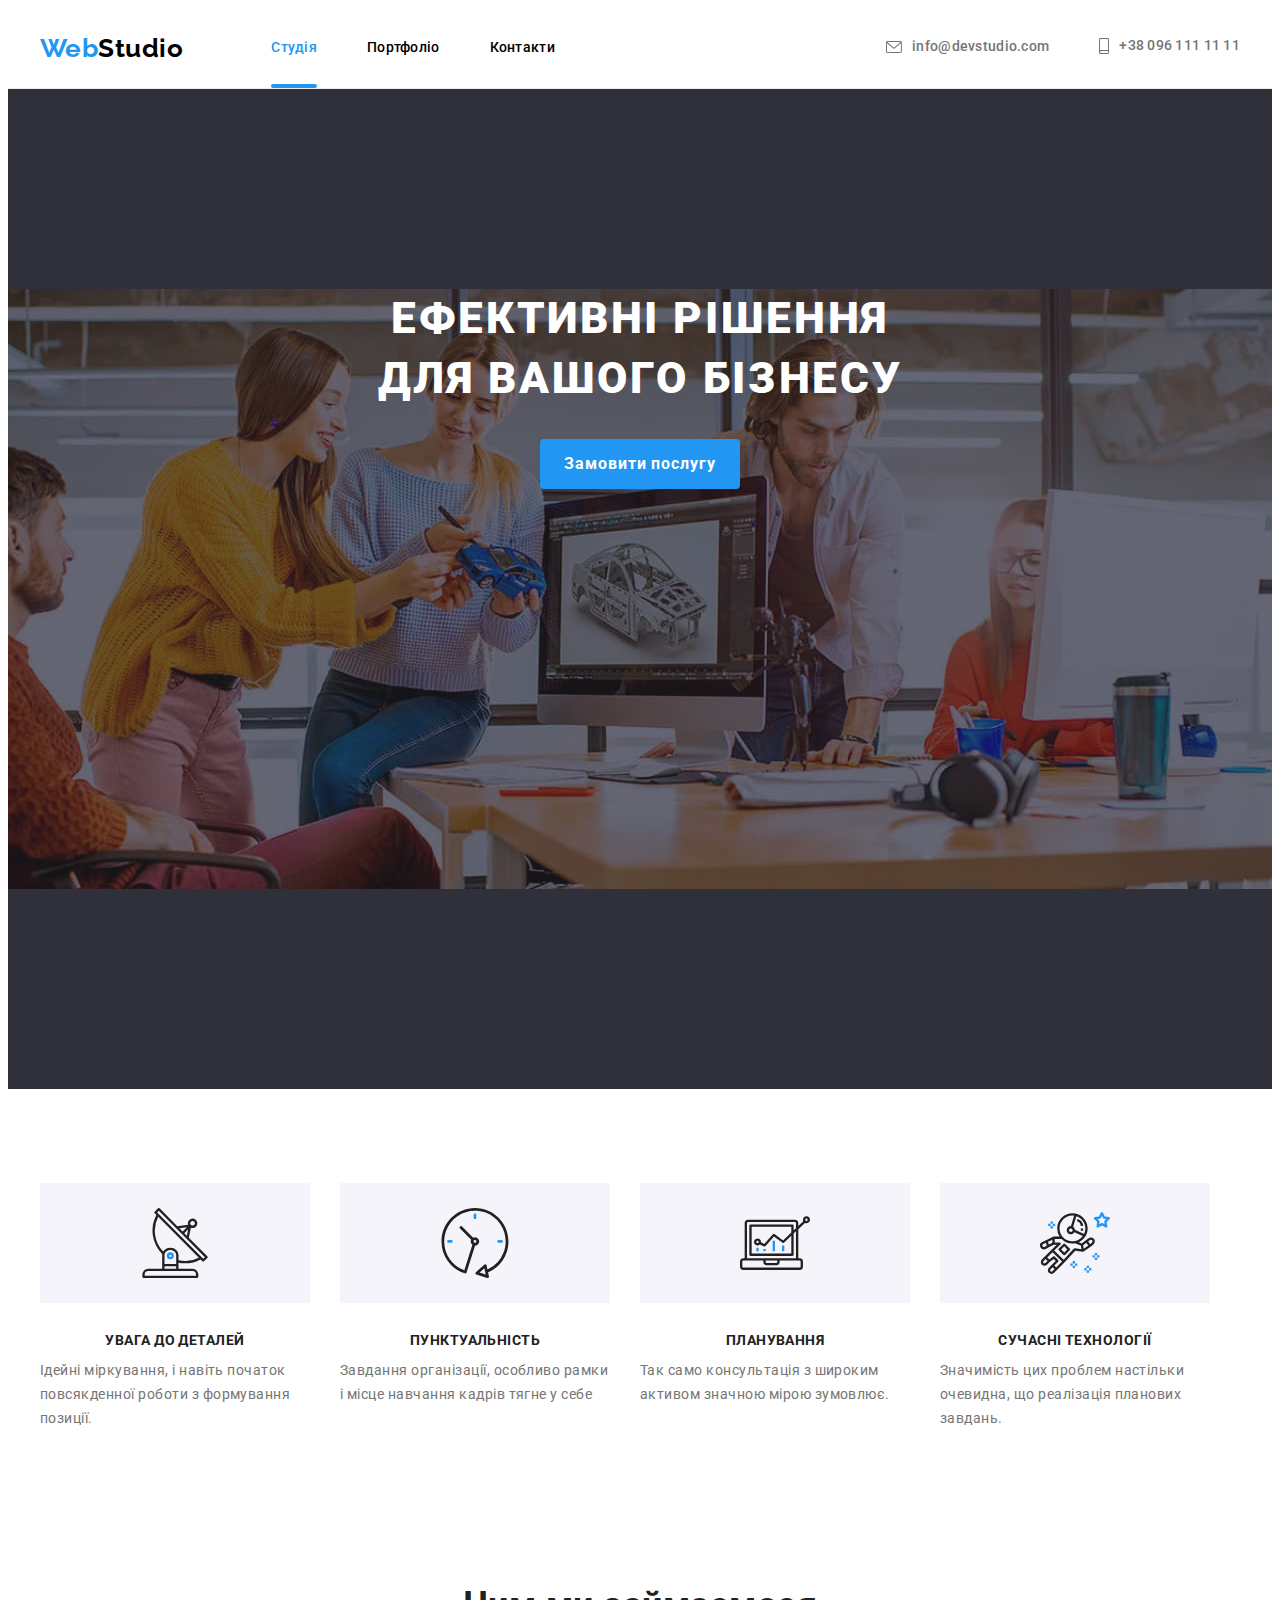
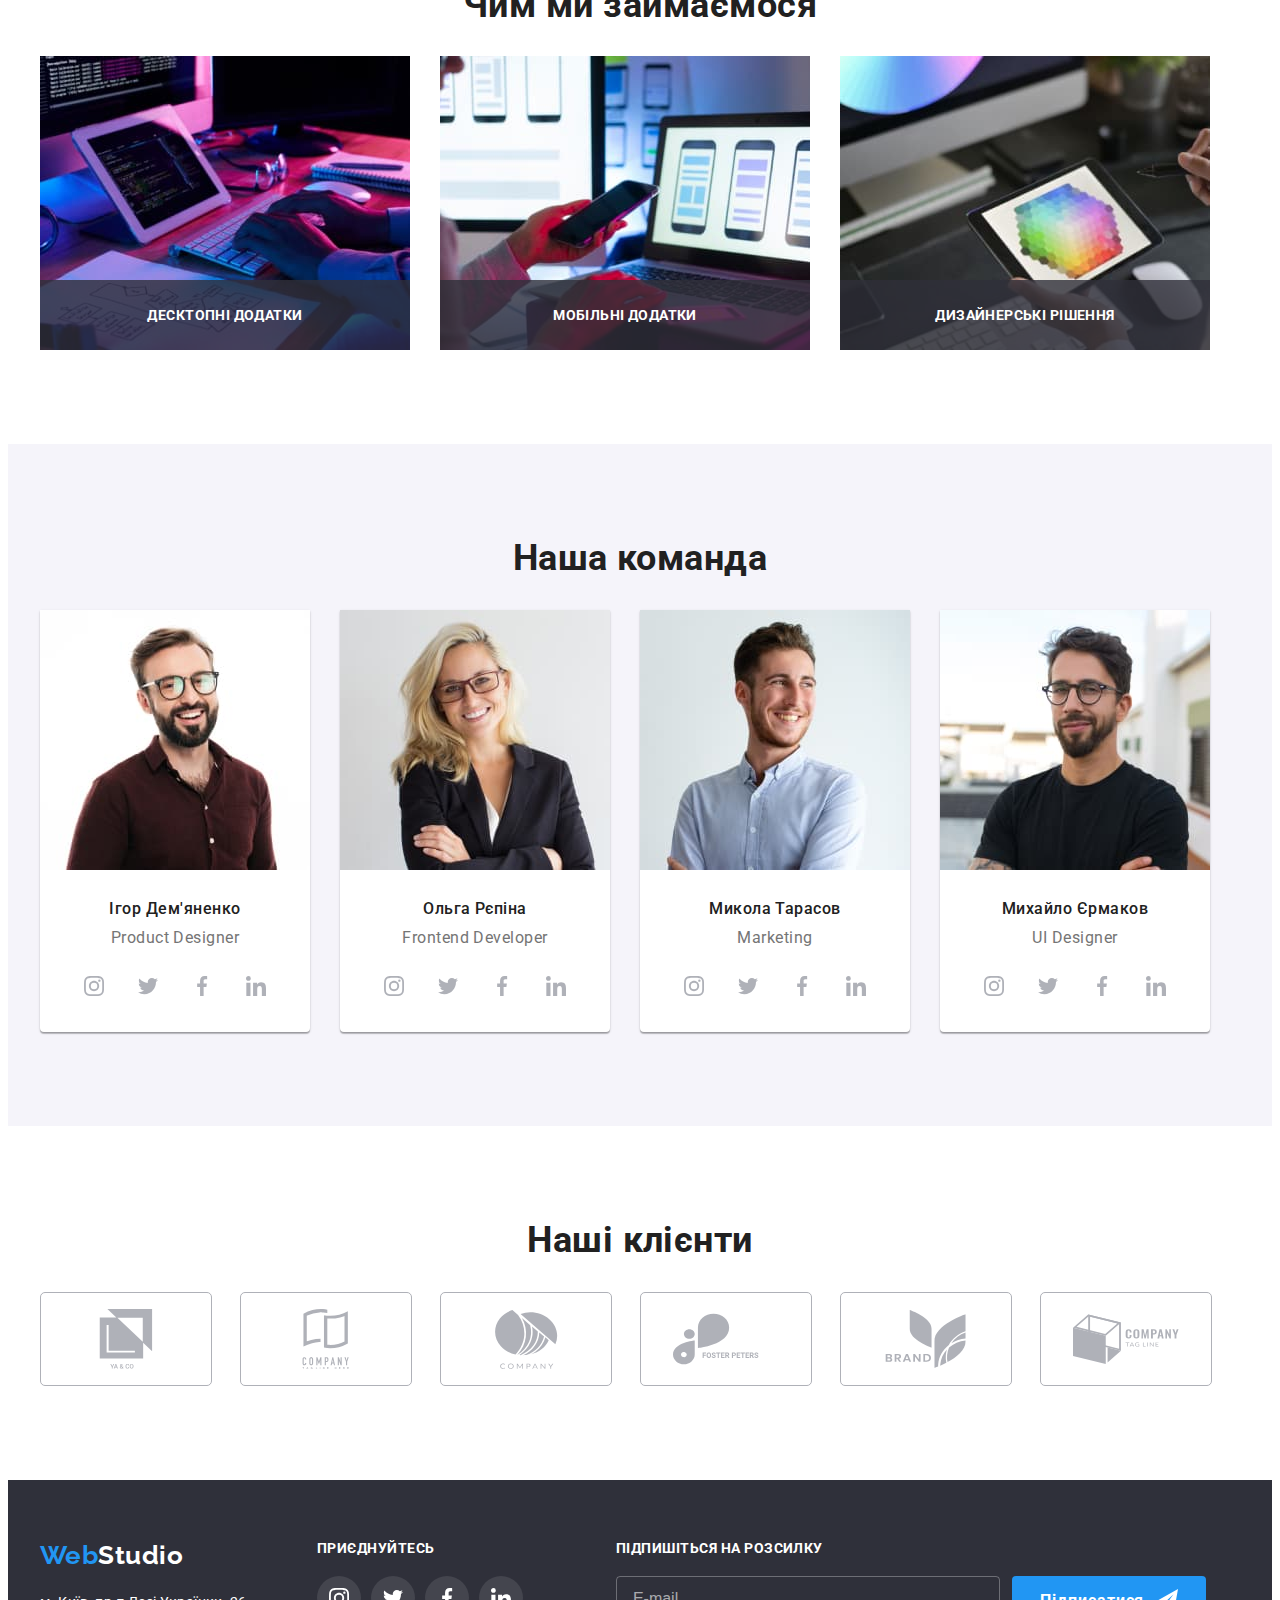
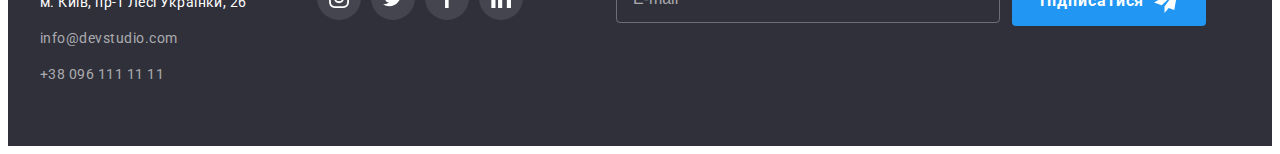
==== commit 77743013: "Виправив помилки" ====
--- a/index.html
+++ b/index.html
@@ -181,7 +181,7 @@
               <img
                 class="card-list__photo"
                 srcset="./images/team1-mob-1x.jpg 1x, ./images/team1-mob-2x.jpg 2x"
-                src="./images/team1-mob-1x.jpg 1x"
+                src="./images/team1-mob-1x.jpg"
                 alt="Чоловік дизайнер"
               />
             </picture>
@@ -231,7 +231,7 @@
                 <img
                   class="card-list__photo"
                   srcset="./images/team2-mob-1x.jpg 1x, ./images/team2-mob-2x.jpg 2x"
-                  src="./images/team2-mob-1x.jpg 1x"
+                  src="./images/team2-mob-1x.jpg"
                   alt="Чоловік дизайнер"
                 />
               </picture>
@@ -334,7 +334,7 @@
                 />
                 <img
                   class="card-list__photo"
-                  srcset="./images/team4-mob-1x.jpg 1x, ./images/team4-mob-2x.jpg 2x"
+                  srcset="./images/team4-mob-1x.jpg, ./images/team4-mob-2x.jpg 2x"
                   src="./images/team4-mob-1x.jpg"
                   alt="Чоловік дизайнер"
                 />
--- a/css/main.min.css
+++ b/css/main.min.css
@@ -1 +1 @@
-.list{list-style:none;margin:0;padding:0}p,h1,h2,h3,h4,h5,h6{margin:0;padding:0}.link{color:inherit;text-decoration:none}.btn{padding:0;margin:0;font-family:inherit;color:inherit;cursor:pointer;border:none}body{font-family:Roboto,sans-serif;letter-spacing:.03em;line-height:1.14;color:#212121;background-color:#fff}img{display:block;max-width:100%;height:auto}.hidden-title{position:absolute;width:1px;height:1px;margin:-1px;border:0;padding:0;white-space:nowrap;overflow:hidden}.container{width:100%;margin:0 auto;padding-left:15px;padding-right:15px}@media screen and (min-width: 480px){.container{width:480px}}@media screen and (min-width: 768px){.container{width:768px}}@media screen and (min-width: 1200px){.container{width:1200px}}@media screen and (min-width: 768px){.container--flex{display:flex;justify-content:space-between}}@media screen and (min-width: 768px){.container--flex-footer{display:flex;justify-content:space-around;flex-wrap:wrap}}@media screen and (min-width: 1200px){.container--flex-footer{justify-content:flex-start;flex-wrap:wrap}}.section{padding-top:94px;padding-bottom:94px}.page-header{border-bottom:1px solid;border-color:#ececec}.menu-btn{width:40px;height:40px;background-color:#fff}@media screen and (min-width: 768px){.menu-btn{display:none}}@media screen and (min-width: 768px){.navigation__list{display:flex;margin-left:88px}.navigation__list .navigation__item:not(:last-child){margin-right:50px}}.navigation__link{display:none}@media screen and (min-width: 768px){.navigation__link{display:inline-flex;align-items:center;padding-top:32px;padding-bottom:32px;font-weight:500;font-size:14px;letter-spacing:.02em;color:#000;transition:color 250ms cubic-bezier(0.4, 0, 0.2, 1)}}.contact__link{display:none}.navigation,.page-header .container{display:flex;justify-content:space-between;align-items:center}@media screen and (min-width: 768px){.contact__link{display:inline-flex;align-items:center;font-weight:500;font-size:14px;letter-spacing:.02em;transition:color 250ms cubic-bezier(0.4, 0, 0.2, 1)}.contact__item{color:#757575}.contact__item:not(:last-child){margin-bottom:10px}.icon-envelope{margin-right:8px;fill:currentColor}.icon-smartphone{margin-right:8px;fill:currentColor}.contact__list{padding:21px 0}.contact__item{color:#757575}.icon-envelope{margin-right:10px;fill:currentColor}.icon-smartphone{margin-right:10px;fill:currentColor}}@media screen and (min-width: 1200px){.contact__list{display:flex;align-items:center}.contact__list .contact__item:not(:last-child){margin-right:50px}.contact__list .contact__item{margin-bottom:0}}.mobile-menu{position:fixed;width:100vw;height:100vh;top:0px;left:0px;right:0px;opacity:0;visibility:hidden;pointer-events:none;background-color:#fff}.mobile-menu .container{display:block;height:100%;padding-left:40px}.mobile-menu.is-open{opacity:1;visibility:visible;pointer-events:all}.menu-close{display:block;margin-left:auto;margin-right:0;background-color:#fff;border:none}.menu-close:active .icon-close{fill:#2196f3}.icon-close{fill:currentColor}.menu-content{display:flex;flex-direction:column;height:100vh;justify-content:space-between;padding:10px 0}.mob-navigation__item:not(:last-child){margin-bottom:32px}.mob-navigation__link{font-weight:500;font-size:40px;line-height:1.175;letter-spacing:.02em;color:#212121}.mob-navigation__link.current{color:#2196f3}.mob-contact__list{margin-bottom:64px}.mob-contact__item:not(:last-child){margin-bottom:32px}.mob-contact__link--tel{font-weight:500;font-size:29px;line-height:1.3793103448;letter-spacing:.02em;color:#2196f3}.mob-contact__link--mail{font-weight:500;font-size:24px;line-height:1.1666666667;letter-spacing:.02em;color:#757575}.mob-social__list{display:flex;flex-wrap:wrap}.mob-social__item:not(:last-child){margin-right:10px;border-right:1px solid rgba(33,33,33,.2);padding-right:10px}.mob-social__link{font-weight:500;font-size:12px;line-height:1.8333333333;letter-spacing:.02em;color:#2196f3}.logo-link{padding:16px 0}.logo{font-family:Raleway,sans-serif;font-weight:700;font-size:26px;line-height:1.19;color:#000}.logo--light{display:block;margin-bottom:20px;text-align:center;color:#fff}@media screen and (min-width: 1200px){.logo--light{text-align:start}}.logo__label{color:#2196f3}.title{margin-bottom:30px;font-weight:700;font-size:36px;line-height:1.16;text-align:center}.main-btn{min-width:150px;padding:10px 24px;font-weight:700;font-size:16px;line-height:1.88;letter-spacing:.06em;border-radius:4px;border-color:rgba(0,0,0,0);color:#fff;background-color:#2196f3;transition:box-shadow 250ms cubic-bezier(0.4, 0, 0.2, 1)}.main-btn:hover,.main-btn:focus{box-shadow:0px 4px 4px rgba(0,0,0,.15)}.social-list{display:flex;justify-content:center;align-items:center;padding-bottom:24px}.social-list__item{width:44px;height:44px}.social-list__item:not(:last-child){margin-right:10px}.social-list__social-link{display:flex;justify-content:center;align-items:center;width:100%;height:100%;border-radius:50%}.social-list__link{color:#afb1b8;background-color:rgba(255,255,255,.1);transition:color 250ms cubic-bezier(0.4, 0, 0.2, 1),background-color 250ms cubic-bezier(0.4, 0, 0.2, 1)}.social-list__link:hover,.social-list__link:focus{color:#fff;background-color:#2196f3}.social-list__link:hover .social-list__icon{fill:currentColor}.social-list__icon{fill:currentColor}.page-footer{padding:60px 0;background-color:#2f303a}.address-list{font-style:normal}.address-list__item:not(:last-child){margin-bottom:12px}.address-list,.address-list__item{margin-bottom:60px;font-size:14px;line-height:1.71;text-align:center}.address-list__link{transition:color 250ms cubic-bezier(0.4, 0, 0.2, 1)}.address-list__link:hover,.address-list__link:focus{color:#2196f3}.address-list__link--light{color:#fff}.address-list__link--dark{color:rgba(255,255,255,.6)}@media screen and (min-width: 768px){.adress-container{margin-right:70px}.social-link__container{margin-right:93px}}.social-link__title{margin-bottom:20px;font-weight:700;font-size:14px;line-height:1.17;text-transform:uppercase;text-align:center;color:#fff}@media screen and (min-width: 1200px){.social-link__title{text-align:start}}.page-footer .social-list{margin-bottom:60px}.social-list--padding{padding-bottom:0}.social-list__link--light{color:#fff}@media screen and (min-width: 1200px){.address-list,.address-list__item{text-align:start}}.subscribe{justify-content:flex-end}.form-field__input{width:100%;margin-bottom:20px;padding:15px 16px;color:#fff;background-color:rgba(0,0,0,0);border:1px solid rgba(255,255,255,.3);border-radius:4px;transition:border-color 250ms cubic-bezier(0.4, 0, 0.2, 1);outline:none}.form-field__input::-moz-placeholder{font-size:16px;line-height:1.25;color:rgba(255,255,255,.6)}.form-field__input:-ms-input-placeholder{font-size:16px;line-height:1.25;color:rgba(255,255,255,.6)}.form-field__input::placeholder{font-size:16px;line-height:1.25;color:rgba(255,255,255,.6)}.form-field__input:focus{border-color:#2196f3}@media screen and (min-width: 768px){.form-field__input{width:450px}}@media screen and (min-width: 768px){.form-field__input{width:350px;margin-right:12px}}.main-btn.subscribe-btn[type=submit]{display:flex;align-items:center;height:50px;margin:0 auto;padding:10px 28px}@media screen and (min-width: 1200px){.main-btn.subscribe-btn[type=submit]{margin:0}}.form-field__icon{margin-left:10px;fill:#fff}.subscribe-flex{display:flex}.filter-btn{font-weight:500;font-size:16px;line-height:1.62;text-align:center;letter-spacing:.03em;text-align:center;padding:6px 22px;background-color:#f5f4fa;border-radius:4px;border-color:rgba(0,0,0,0);transition:color 250ms cubic-bezier(0.4, 0, 0.2, 1),box-shadow 250ms cubic-bezier(0.4, 0, 0.2, 1),background-color 250ms cubic-bezier(0.4, 0, 0.2, 1)}.filter-btn:hover,.filter-btn:focus{color:#fff;background-color:#2196f3;box-shadow:0px 3px 1px rgba(0,0,0,.1),0px 1px 2px rgba(0,0,0,.08),0px 2px 2px rgba(0,0,0,.12)}.filter-list{display:flex;justify-content:center;margin-bottom:50px}.filter-list .item:not(:last-child){margin-right:8px}.hero{padding:118px,60px;text-align:center;background-image:linear-gradient(to right, rgba(47, 48, 58, 0.4), rgba(47, 48, 58, 0.4)),url(../../images/header-mob-1x.jpg);background-color:#2f303a;background-repeat:no-repeat;background-position:center}@media(min-device-pixel-ratio: 2),(-webkit-min-device-pixel-ratio: 2),(min-resolution: 192dpi),(min-resolution: 2dppx){.hero{background-image:linear-gradient(to right, rgba(47, 48, 58, 0.4), rgba(47, 48, 58, 0.4)),url(../../images/header-mob-2x.jpg);background-size:cover}}@media screen and (min-width: 768px){.hero{height:459px}}@media screen and (min-width: 1200px){.hero{height:600px}}.hero__title{width:100%;margin:0 auto 30px;font-weight:900;font-size:21px;line-height:1.36;letter-spacing:.06em;text-transform:uppercase;color:#fff}@media screen and (min-width: 768px){.hero__title{font-weight:900;font-size:26px;line-height:1.62;text-align:center}}@media screen and (min-width: 1200px){.hero__title{font-weight:900;font-size:44px;line-height:1.36px;letter-spacing:.06em;text-transform:uppercase}}.features{padding-bottom:0}.group-list{display:block}@media screen and (min-width: 768px){.group-list{display:flex;flex-wrap:wrap}}.group-list__item{width:100%;margin-bottom:30px}@media screen and (min-width: 768px){.group-list__item{width:calc((100% - 60px)/2)}.group-list__item:not(:nth-child(2n)){margin-right:30px}}@media screen and (min-width: 1200px){.group-list__item{width:calc((100% - 120px)/4)}.group-list__item:not(:last-child){margin-right:30px}}.group-list__container{display:flex;justify-content:center;align-items:center;height:120px;margin-bottom:30px;background-color:#f5f4fa}.group-list__title{margin-bottom:10px;text-align:center;font-size:14px;text-transform:uppercase}.group-list__text{font-size:14px;line-height:1.71;color:#757575}.work{display:none}.picture-list{display:flex}.picture-list__item:not(:last-child){margin-right:30px}.picture-list__item{position:relative}.picture-list__text{position:absolute;bottom:0;display:inline-flex;justify-content:center;align-items:center;width:100%;height:70px;font-weight:700;font-size:14px;line-height:1.17;letter-spacing:.03em;text-transform:uppercase;color:#fff;background-color:rgba(47,48,58,.8)}@media screen and (min-width: 768px){.work{display:block}}.team{background-color:#f5f4fa}.card-list{display:flex;flex-wrap:wrap}.card-list__item{width:100%;margin:0 auto;margin-bottom:30px;border-radius:0 0 4px 4px;background-color:#fff;box-shadow:0px 1px 3px rgba(0,0,0,.12),0px 1px 1px rgba(0,0,0,.14),0px 2px 1px rgba(0,0,0,.2)}@media screen and (min-width: 768px){.card-list__item{width:calc((100% - 60px)/2);margin-left:0;margin-right:0}.card-list__item:not(:nth-child(2n)){margin-right:30px}}@media screen and (min-width: 1200px){.card-list__item{width:calc((100% - 120px)/4)}.card-list__item:not(:last-child){margin-right:30px}}.card-list__photo{margin-bottom:30px}.card-list__name{margin-bottom:10px}.card-list__name,.card-list__pos{font-weight:500;font-size:16px;line-height:1.18;text-align:center}.card-list__pos{margin-bottom:16px;font-weight:400;color:#757575}.clients-list{display:flex;flex-wrap:wrap}.clients-list__item{width:calc((100% - 60px)/2)}.clients-list__item:not(:nth-child(2n)){margin-right:30px}.clients-list__item:not(:nth-last-child(-n+2)){margin-bottom:30px}@media screen and (min-width: 768px){.clients-list__item{width:calc((100% - 90px)/3);margin-right:30px}}@media screen and (min-width: 1200px){.clients-list__item{width:calc((100% - 180px)/6)}.clients-list__item:last-child{margin-right:0}}.clients-list__link{display:flex;width:100%;height:92px;justify-content:center;align-items:center;color:#afb1b8;border:1px solid #afb1b8;border-radius:5px;transition:color 250ms cubic-bezier(0.4, 0, 0.2, 1),border-color 250ms cubic-bezier(0.4, 0, 0.2, 1)}.clients-list__link:hover,.clients-list__link:focus{color:#2196f3;border-color:#2196f3}.clients-list__icon{fill:currentColor}.backdrop{position:fixed;top:0;width:100%;height:100%;background-color:rgba(0,0,0,.2);transition:opacity 250ms cubic-bezier(0.4, 0, 0.2, 1),visibility 250ms cubic-bezier(0.4, 0, 0.2, 1)}.backdrop.is-hidden{opacity:0;visibility:hidden;pointer-events:none}.backdrop.is-hidden .modal{transform:translate(-100%, -50%) rotate(180deg)}.modal-form__title{margin-bottom:12px;font-weight:700;font-size:20px;line-height:1.15;text-align:center}.modal{position:absolute;top:50%;left:50%;transform:translate(-50%, -50%) rotate(0deg);padding:40px;width:80%;height:95%;overflow-y:scroll;border-radius:4px;background-color:#fff;transition:transform 250ms cubic-bezier(0.4, 0, 0.2, 1)}@media screen and (min-width: 480px){.modal{width:450px;height:609px}}@media screen and (min-width: 1200px){.modal{width:528px;height:581px}}.button-close{position:absolute;top:8px;right:8px;display:flex;justify-content:center;align-items:center;width:30px;height:30px;border-radius:50%;border:1px solid rgba(0,0,0,.1);background-color:rgba(0,0,0,0)}.button-close:hover .icon-close,.button-close:focus .icon-close{fill:#2196f3}.icon-close{fill:currentColor}.modal-form-field{display:flex;flex-direction:column;position:relative}.modal-form-field:not(:last-child){margin-bottom:10px}.modal-form-field:nth-child(5){margin-bottom:20px}.modal-form-field:nth-child(6){margin-bottom:30px}.modal-form__label{margin-bottom:4px;font-size:12px;line-height:1.167;letter-spacing:.01em;color:#757575}.modal-form__label:last-child{margin-bottom:0}.modal-form__input,.modal-form-field textarea{font-size:12px;line-height:1.167;letter-spacing:.01em;border:1px solid rgba(33,33,33,.2);border-radius:4px;resize:none}.modal-form__icon{position:absolute;top:50%;left:12px;pointer-events:none}.modal-form__input{padding:12px 12px;line-height:1.167;transition:border-color var(--transition-time) var(--transition-cubic)}.modal-form__input::-moz-placeholder{font-size:12px;line-height:1.16;letter-spacing:.01em;color:rgba(117,117,117,.5)}.modal-form__input:-ms-input-placeholder{font-size:12px;line-height:1.16;letter-spacing:.01em;color:rgba(117,117,117,.5)}.modal-form__input::placeholder{font-size:12px;line-height:1.16;letter-spacing:.01em;color:rgba(117,117,117,.5)}.modal-form__input:hover,.modal-form__input:focus{border-color:#2196f3;outline:none}.modal-form__input:hover+.modal-form__icon,.modal-form__input:focus+.modal-form__icon{fill:#2196f3}.modal-form__input--left-padding{padding-left:42px}.modal-form__input,.modal-form__icon{transition:fill var(--transition-time) var(--transition-cubic)}.modal-form-field textarea{padding:12px 16px;height:120px}.modal-form-field.checkbox-form{display:flex;flex-direction:row;justify-content:center;align-items:center}.modal-form-field__policy-checkbox{-webkit-appearance:none;-moz-appearance:none;appearance:none;position:absolute;border:0;padding:0}.modal-form-field__policy-checkbox:checked+.modal-form-field__policy-label>span svg{position:absolute;top:-2px;left:-2px;opacity:1;border-radius:2px;background-color:#2196f3}.modal-form-field__checkbox-icon{position:relative;border:2px solid #212121;width:16px;height:15px;margin-right:8px;border-radius:2px;align-items:center}.modal-form-field__checkbox-icon svg{opacity:0;transition:opacity 250ms cubic-bezier(0.4, 0, 0.2, 1)}.modal-form-field__policy-label{display:flex;align-items:center;font-weight:400;font-size:14px;line-height:1.71;letter-spacing:.03em;color:#757575}@media screen and (min-width: 480px){.modal-form-field__policy-label{font-size:12px}}.modal-form-field__policy-link{margin-left:5px;color:#2196f3}.main-btn[type=submit]{display:block;margin:0 auto;padding:10px 52px}.main-btn[type=submit]:hover{box-shadow:0px 4px 4px rgba(0,0,0,.15)}.project-list{display:flex;flex-wrap:wrap;gap:30px}.project-item{background-color:#fff}.project-link{display:inline-block;transition:box-shadow 250ms cubic-bezier(0.4, 0, 0.2, 1)}.project-link:hover,.project-link:focus{box-shadow:0px 1px 1px rgba(0,0,0,.12),0px 4px 4px rgba(0,0,0,.06),1px 4px 6px rgba(0,0,0,.16)}.project-link:hover .project-cover-text,.project-link:focus .project-cover-text{transform:translateY(0%)}.project-thumb{position:relative;overflow:hidden}.project-cover-text{position:absolute;top:0;padding:63px 24px;height:100%;font-size:18px;line-height:1.55;letter-spacing:.03em;color:#fff;background-color:rgba(33,150,243,.9);box-shadow:rgba(0,0,0,0);transform:translateY(100%);transition:transform 250ms cubic-bezier(0.4, 0, 0.2, 1)}.project-list .project-item{flex-basis:calc((100% - 60px)/3)}.project-list .project-item:nth-child(3n){margin-right:0}.project-list .project-item:nth-last-child(-n+3){margin-bottom:0}.project-title{margin-bottom:4px;font-size:18px;line-height:2;letter-spacing:.06em}.project-type{font-size:16px;line-height:1.88;color:#757575}.card-content{padding:20px 24px;border-bottom:1px solid #eee;border-right:1px solid #eee;border-left:1px solid #eee}/*# sourceMappingURL=main.min.css.map */+.list{list-style:none;margin:0;padding:0}p,h1,h2,h3,h4,h5,h6{margin:0;padding:0}.link{color:inherit;text-decoration:none}.btn{padding:0;margin:0;font-family:inherit;color:inherit;cursor:pointer;border:none}body{font-family:Roboto,sans-serif;letter-spacing:.03em;line-height:1.14;color:#212121;background-color:#fff}img{display:block;max-width:100%;height:auto}.hidden-title{position:absolute;width:1px;height:1px;margin:-1px;border:0;padding:0;white-space:nowrap;overflow:hidden}.container{width:100%;margin:0 auto;padding-left:15px;padding-right:15px}@media screen and (min-width: 480px){.container{width:480px}}@media screen and (min-width: 768px){.container{width:768px}}@media screen and (min-width: 1200px){.container{width:1200px}}@media screen and (min-width: 768px){.container--flex{display:flex;justify-content:space-between}}@media screen and (min-width: 768px){.container--flex-footer{display:flex;justify-content:space-around;flex-wrap:wrap}}@media screen and (min-width: 1200px){.container--flex-footer{justify-content:flex-start;flex-wrap:wrap}}.section{padding-top:60px;padding-bottom:60px}@media screen and (min-width: 1200px){.section{padding-top:94px;padding-bottom:94px}}.page-header{border-bottom:1px solid;border-color:#ececec}.menu-btn{width:40px;height:40px;background-color:#fff}@media screen and (min-width: 768px){.menu-btn{display:none}}@media screen and (min-width: 768px){.navigation__list{display:flex;margin-left:88px}.navigation__list .navigation__item:not(:last-child){margin-right:50px}}.navigation__link{display:none}@media screen and (min-width: 768px){.navigation__link{display:inline-flex;align-items:center;padding-top:32px;padding-bottom:32px;font-weight:500;font-size:14px;letter-spacing:.02em;color:#000;transition:color 250ms cubic-bezier(0.4, 0, 0.2, 1)}}.contact__link{display:none}.navigation,.page-header .container{display:flex;justify-content:space-between;align-items:center}@media screen and (min-width: 768px){.navigation__item:hover .navigation__link,.navigation__item:focus .navigation__link{color:#2196f3}.navigation__link.current{color:#2196f3}.contact__link{display:inline-flex;align-items:center;font-weight:500;font-size:14px;letter-spacing:.02em;transition:color 250ms cubic-bezier(0.4, 0, 0.2, 1)}.contact__item{color:#757575}.contact__item:not(:last-child){margin-bottom:10px}.contact__item:hover,.contact__item:focus{color:#2196f3}.icon-envelope{margin-right:8px;fill:currentColor}.icon-smartphone{margin-right:8px;fill:currentColor}.contact__list{padding:18px 0}.contact__item{color:#757575}.navigation__link{position:relative}.navigation__link.current::after{content:"";position:absolute;bottom:0;width:100%;height:4px;border-radius:2px;background-color:#2196f3}}@media screen and (min-width: 1200px){.contact__list{display:flex;align-items:center}.contact__list .contact__item:not(:last-child){margin-right:50px}.contact__list .contact__item{margin-bottom:0}.contact__list .contact__item:hover,.contact__list .contact__item:focus{color:#2196f3}.icon-envelope{margin-right:10px;fill:currentColor}.icon-smartphone{margin-right:10px;fill:currentColor}}.mobile-menu{position:fixed;width:100vw;height:100vh;top:0px;left:0px;right:0px;opacity:0;visibility:hidden;pointer-events:none;transition:opacity 250ms cubic-bezier(0.4, 0, 0.2, 1),visibility 250ms cubic-bezier(0.4, 0, 0.2, 1);background-color:#fff}.mobile-menu .container{display:block;height:100%;padding-left:40px}.mobile-menu.is-open{opacity:1;visibility:visible;pointer-events:all}.menu-close{display:block;margin-left:auto;margin-right:0;background-color:#fff;border:none}.menu-close:active .icon-close{fill:#2196f3}.icon-close{fill:currentColor}.menu-content{display:flex;flex-direction:column;height:100vh;justify-content:space-between;padding:10px 0}.mob-navigation__item:not(:last-child){margin-bottom:32px}.mob-navigation__link{font-weight:500;font-size:40px;line-height:1.175;letter-spacing:.02em;color:#212121}.mob-navigation__link.current{color:#2196f3}.mob-contact__list{margin-bottom:64px}.mob-contact__item:not(:last-child){margin-bottom:32px}.mob-contact__link--tel{font-weight:500;font-size:29px;line-height:1.3793103448;letter-spacing:.02em;color:#2196f3}.mob-contact__link--mail{font-weight:500;font-size:24px;line-height:1.1666666667;letter-spacing:.02em;color:#757575}.mob-social__list{display:flex;flex-wrap:wrap}.mob-social__item:not(:last-child){margin-right:10px;border-right:1px solid rgba(33,33,33,.2);padding-right:10px}.mob-social__link{font-weight:500;font-size:12px;line-height:1.8333333333;letter-spacing:.02em;color:#2196f3}.menu-btn:hover .icon-mobile-menu{fill:#2196f3}.logo-link{padding:16px 0}.logo{font-family:Raleway,sans-serif;font-weight:700;font-size:26px;line-height:1.19;color:#000}.logo--light{display:block;margin-bottom:20px;text-align:center;color:#fff}@media screen and (min-width: 1200px){.logo--light{text-align:start}}.logo__label{color:#2196f3}.title{margin-bottom:30px;font-weight:700;font-size:36px;line-height:1.16;text-align:center}.main-btn{min-width:150px;padding:10px 24px;font-weight:700;font-size:16px;line-height:1.88;letter-spacing:.06em;border-radius:4px;border-color:rgba(0,0,0,0);color:#fff;background-color:#2196f3;transition:box-shadow 250ms cubic-bezier(0.4, 0, 0.2, 1)}.main-btn:hover,.main-btn:focus{box-shadow:0px 4px 4px rgba(0,0,0,.15)}.social-list{display:flex;justify-content:center;align-items:center;padding-bottom:24px}.social-list__item{width:44px;height:44px}.social-list__item:not(:last-child){margin-right:10px}.social-list__social-link{display:flex;justify-content:center;align-items:center;width:100%;height:100%;border-radius:50%}.social-list__link{color:#afb1b8;background-color:rgba(255,255,255,.1);transition:color 250ms cubic-bezier(0.4, 0, 0.2, 1),background-color 250ms cubic-bezier(0.4, 0, 0.2, 1)}.social-list__link:hover,.social-list__link:focus{color:#fff;background-color:#2196f3}.social-list__link:hover .social-list__icon{fill:currentColor}.social-list__icon{fill:currentColor}.page-footer{padding:60px 0;background-color:#2f303a}.address-list{font-style:normal}.address-list__item:not(:last-child){margin-bottom:12px}.address-list,.address-list__item{margin-bottom:60px;font-size:14px;line-height:1.71;text-align:center}.address-list__link{transition:color 250ms cubic-bezier(0.4, 0, 0.2, 1)}.address-list__link:hover,.address-list__link:focus{color:#2196f3}.address-list__link--light{color:#fff}.address-list__link--dark{color:rgba(255,255,255,.6)}@media screen and (min-width: 768px){.adress-container{margin-right:70px}}@media screen and (min-width: 1200px){.social-link__container{margin-right:93px}}.social-link__title{margin-bottom:20px;font-weight:700;font-size:14px;line-height:1.17;text-transform:uppercase;text-align:center;color:#fff}@media screen and (min-width: 1200px){.social-link__title{text-align:start}}.page-footer .social-list{margin-bottom:60px}.social-list--padding{padding-bottom:0}.social-list__link--light{color:#fff}@media screen and (min-width: 1200px){.address-list,.address-list__item{text-align:start}.address-list:last-child,.address-list__item:last-child{margin-bottom:0}}.subscribe{justify-content:flex-end}.form-field__input{width:100%;margin-bottom:20px;padding:15px 16px;color:#fff;background-color:rgba(0,0,0,0);border:1px solid rgba(255,255,255,.3);border-radius:4px;transition:border-color 250ms cubic-bezier(0.4, 0, 0.2, 1);outline:none}.form-field__input::-moz-placeholder{font-size:16px;line-height:1.25;color:rgba(255,255,255,.6)}.form-field__input:-ms-input-placeholder{font-size:16px;line-height:1.25;color:rgba(255,255,255,.6)}.form-field__input::placeholder{font-size:16px;line-height:1.25;color:rgba(255,255,255,.6)}.form-field__input:focus{border-color:#2196f3}@media screen and (min-width: 768px){.form-field__input{width:450px}}@media screen and (min-width: 1200px){.form-field__input{width:350px;margin-right:12px}}.main-btn.subscribe-btn[type=submit]{display:flex;align-items:center;height:50px;margin:0 auto;padding:10px 28px}@media screen and (min-width: 1200px){.main-btn.subscribe-btn[type=submit]{margin:0}}.form-field__icon{margin-left:10px;fill:#fff}@media screen and (min-width: 1200px){.subscribe-flex{display:flex}}.filter-btn{font-weight:500;font-size:16px;line-height:1.62;text-align:center;letter-spacing:.03em;text-align:center;padding:6px 22px;background-color:#f5f4fa;border-radius:4px;border-color:rgba(0,0,0,0);transition:color 250ms cubic-bezier(0.4, 0, 0.2, 1),box-shadow 250ms cubic-bezier(0.4, 0, 0.2, 1),background-color 250ms cubic-bezier(0.4, 0, 0.2, 1)}.filter-btn:hover,.filter-btn:focus{color:#fff;background-color:#2196f3;box-shadow:0px 3px 1px rgba(0,0,0,.1),0px 1px 2px rgba(0,0,0,.08),0px 2px 2px rgba(0,0,0,.12)}.filter-list{display:flex;justify-content:center;margin-bottom:50px}.filter-list .item:not(:last-child){margin-right:8px}.hero{padding:118px 60px;text-align:center;background-image:linear-gradient(to right, rgba(47, 48, 58, 0.4), rgba(47, 48, 58, 0.4)),url(../../images/header-mob-1x.jpg);background-color:#2f303a;background-repeat:no-repeat;background-position:center}@media(min-device-pixel-ratio: 2),(-webkit-min-device-pixel-ratio: 2),(min-resolution: 192dpi),(min-resolution: 2dppx){.hero{background-image:linear-gradient(to right, rgba(47, 48, 58, 0.4), rgba(47, 48, 58, 0.4)),url(../../images/header-mob-2x.jpg);background-size:cover}}@media screen and (min-width: 768px){.hero{background-image:linear-gradient(to right, rgba(47, 48, 58, 0.4), rgba(47, 48, 58, 0.4)),url(../../images/header-tablet-1x.jpg)}}@media screen and (min-width: 768px)and (min-device-pixel-ratio: 2),screen and (min-width: 768px)and (-webkit-min-device-pixel-ratio: 2),screen and (min-width: 768px)and (min-resolution: 192dpi),screen and (min-width: 768px)and (min-resolution: 2dppx){.hero{background-image:linear-gradient(to right, rgba(47, 48, 58, 0.4), rgba(47, 48, 58, 0.4)),url(../../images/header-tablet-2x.jpg)}}@media screen and (min-width: 1200px){.hero{height:600px;padding:200px 0;background-image:linear-gradient(to right, rgba(47, 48, 58, 0.4), rgba(47, 48, 58, 0.4)),url(../../images/header-desktop-1x.jpg)}}@media screen and (min-width: 1200px)and (min-device-pixel-ratio: 2),screen and (min-width: 1200px)and (-webkit-min-device-pixel-ratio: 2),screen and (min-width: 1200px)and (min-resolution: 192dpi),screen and (min-width: 1200px)and (min-resolution: 2dppx){.hero{background-image:linear-gradient(to right, rgba(47, 48, 58, 0.4), rgba(47, 48, 58, 0.4)),url(../../images/header-desktop-2x.jpg)}}.hero__title{width:100%;margin:0 auto 30px;font-weight:900;font-size:21px;line-height:1.36;letter-spacing:.06em;text-transform:uppercase;color:#fff}@media screen and (min-width: 768px){.hero__title{width:360px;height:84px;font-weight:900;font-size:26px;line-height:1.62;text-align:center}}@media screen and (min-width: 1200px){.hero__title{width:600px;height:120px;font-weight:900;font-size:44px;line-height:1.36;letter-spacing:.06em;text-transform:uppercase}}.features{padding-bottom:0}@media screen and (max-width: 767px){.features{padding-bottom:60px}}.group-list{display:block}@media screen and (min-width: 768px){.group-list{display:flex;flex-wrap:wrap}}.group-list__item{width:100%;margin-bottom:30px}.group-list__item:last-child{margin-bottom:0}@media screen and (min-width: 768px){.group-list__item{width:calc((100% - 60px)/2);padding-bottom:60px}.group-list__item:not(:nth-child(2n)){margin-right:30px}.group-list__item:nth-child(n+3){margin-bottom:0}}@media screen and (min-width: 768px)and (min-width: 1200px){.group-list__item{width:calc((100% - 120px)/4)}.group-list__item:not(:last-child){margin-right:30px}.group-list__item:nth-child(n+1){margin-bottom:0}}.group-list__container{display:flex;justify-content:center;align-items:center;height:120px;margin-bottom:30px;background-color:#f5f4fa}.group-list__title{margin-bottom:10px;text-align:center;font-size:14px;text-transform:uppercase}.group-list__text{font-size:14px;line-height:1.71;color:#757575}.work{display:none}.picture-list{display:flex}.picture-list__item:not(:last-child){margin-right:30px}.picture-list__item{position:relative}.picture-list__text{position:absolute;bottom:0;display:inline-flex;justify-content:center;align-items:center;width:100%;height:70px;font-weight:700;font-size:14px;line-height:1.17;letter-spacing:.03em;text-transform:uppercase;color:#fff;background-color:rgba(47,48,58,.8)}@media screen and (min-width: 1200px){.work{display:block}}.team{background-color:#f5f4fa}.card-list{display:flex;flex-wrap:wrap}@media screen and (max-width: 767px){.card-list{justify-content:center}}.card-list__item{width:100%;margin:0 auto;margin-bottom:30px;border-radius:0 0 4px 4px;background-color:#fff;box-shadow:0px 1px 3px rgba(0,0,0,.12),0px 1px 1px rgba(0,0,0,.14),0px 2px 1px rgba(0,0,0,.2)}@media screen and (max-width: 767px){.card-list__item:last-child{padding-bottom:0}}@media screen and (min-width: 768px){.card-list__item{width:calc((100% - 60px)/2);margin-left:0;margin-right:0}.card-list__item:not(:nth-child(2n)){margin-right:30px}.card-list__item:nth-child(n+3){margin-bottom:0}}@media screen and (min-width: 1200px){.card-list__item{width:calc((100% - 120px)/4)}.card-list__item:not(:last-child){margin-right:30px}.card-list__item:nth-child(n+1){margin-bottom:0}}.card-list__photo{margin-bottom:30px}.card-list__name{margin-bottom:10px}.card-list__name,.card-list__pos{font-weight:500;font-size:16px;line-height:1.18;text-align:center}.card-list__pos{margin-bottom:16px;font-weight:400;color:#757575}.clients-list{display:flex;flex-wrap:wrap}.clients-list__item{width:calc((100% - 60px)/2)}.clients-list__item:not(:nth-child(2n)){margin-right:30px}.clients-list__item:not(:nth-last-child(-n+2)){margin-bottom:30px}@media screen and (min-width: 768px){.clients-list__item{width:calc((100% - 90px)/3);margin-right:30px}.clients-list__item:not(:nth-last-child(-n+3)){margin-bottom:30px}}@media screen and (min-width: 768px){.clients-list__item:nth-last-child(-n+3){margin-bottom:0}}@media screen and (min-width: 1200px){.clients-list__item{width:calc((100% - 180px)/6)}.clients-list__item:last-child{margin-right:0}.clients-list__item:nth-child(n+1){margin-bottom:0}}.clients-list__link{display:flex;width:100%;height:92px;justify-content:center;align-items:center;color:#afb1b8;border:1px solid #afb1b8;border-radius:5px;transition:color 250ms cubic-bezier(0.4, 0, 0.2, 1),border-color 250ms cubic-bezier(0.4, 0, 0.2, 1)}.clients-list__link:hover,.clients-list__link:focus{color:#2196f3;border-color:#2196f3}.clients-list__icon{fill:currentColor}.backdrop{position:fixed;top:0;width:100%;height:100%;background-color:rgba(0,0,0,.2);transition:opacity 250ms cubic-bezier(0.4, 0, 0.2, 1),visibility 250ms cubic-bezier(0.4, 0, 0.2, 1)}.backdrop.is-hidden{opacity:0;visibility:hidden;pointer-events:none}.backdrop.is-hidden .modal{transform:translate(-100%, -50%) rotate(180deg)}.modal-form__title{margin-bottom:12px;font-weight:700;font-size:20px;line-height:1.15;text-align:center}.modal{position:absolute;top:50%;left:50%;transform:translate(-50%, -50%) rotate(0deg);padding:40px;width:80%;height:95%;border-radius:4px;background-color:#fff;transition:transform 250ms cubic-bezier(0.4, 0, 0.2, 1)}@media screen and (min-width: 480px){.modal{width:450px;height:609px}}@media screen and (min-width: 1200px){.modal{width:528px;height:581px}}.button-close{position:absolute;top:8px;right:8px;display:flex;justify-content:center;align-items:center;width:30px;height:30px;border-radius:50%;border:1px solid rgba(0,0,0,.1);background-color:rgba(0,0,0,0)}.button-close:hover .icon-close,.button-close:focus .icon-close{fill:#2196f3}.icon-close{fill:currentColor}.modal-form-field{display:flex;flex-direction:column;position:relative}.modal-form-field:not(:last-child){margin-bottom:10px}.modal-form-field:nth-child(5){margin-bottom:20px}.modal-form-field:nth-child(6){margin-bottom:30px}.modal-form__label{margin-bottom:4px;font-size:12px;line-height:1.167;letter-spacing:.01em;color:#757575}.modal-form__label:last-child{margin-bottom:0}.modal-form__input,.modal-form-field textarea{font-size:12px;line-height:1.167;letter-spacing:.01em;border:1px solid rgba(33,33,33,.2);border-radius:4px;resize:none}.modal-form__icon{position:absolute;top:50%;left:12px;pointer-events:none}.modal-form__input{padding:12px 12px;line-height:1.167;transition:border-color var(--transition-time) var(--transition-cubic)}.modal-form__input::-moz-placeholder{font-size:12px;line-height:1.16;letter-spacing:.01em;color:rgba(117,117,117,.5)}.modal-form__input:-ms-input-placeholder{font-size:12px;line-height:1.16;letter-spacing:.01em;color:rgba(117,117,117,.5)}.modal-form__input::placeholder{font-size:12px;line-height:1.16;letter-spacing:.01em;color:rgba(117,117,117,.5)}.modal-form__input:hover,.modal-form__input:focus{border-color:#2196f3;outline:none}.modal-form__input:hover+.modal-form__icon,.modal-form__input:focus+.modal-form__icon{fill:#2196f3}.modal-form__input--left-padding{padding-left:42px}.modal-form__input,.modal-form__icon{transition:fill var(--transition-time) var(--transition-cubic)}.modal-form-field textarea{padding:12px 16px;height:120px}.modal-form-field.checkbox-form{display:flex;flex-direction:row;justify-content:center;align-items:center}.modal-form-field__policy-checkbox{-webkit-appearance:none;-moz-appearance:none;appearance:none;position:absolute;border:0;padding:0}.modal-form-field__policy-checkbox:checked+.modal-form-field__policy-label>span svg{position:absolute;top:-2px;left:-2px;opacity:1;border-radius:2px;background-color:#2196f3}.modal-form-field__checkbox-icon{position:relative;border:2px solid #212121;width:16px;height:15px;margin-right:8px;border-radius:2px;align-items:center}.modal-form-field__checkbox-icon svg{opacity:0;transition:opacity 250ms cubic-bezier(0.4, 0, 0.2, 1)}.modal-form-field__policy-label{display:flex;align-items:center;font-weight:400;font-size:14px;line-height:1.71;letter-spacing:.03em;color:#757575}@media screen and (min-width: 480px){.modal-form-field__policy-label{font-size:12px}}.modal-form-field__policy-link{margin-left:5px;color:#2196f3}.main-btn[type=submit]{display:block;margin:0 auto;padding:10px 52px}.main-btn[type=submit]:hover{box-shadow:0px 4px 4px rgba(0,0,0,.15)}.project-list{display:flex;flex-wrap:wrap;gap:30px}.project-item{background-color:#fff}.project-link{display:inline-block;transition:box-shadow 250ms cubic-bezier(0.4, 0, 0.2, 1)}.project-link:hover,.project-link:focus{box-shadow:0px 1px 1px rgba(0,0,0,.12),0px 4px 4px rgba(0,0,0,.06),1px 4px 6px rgba(0,0,0,.16)}.project-link:hover .project-cover-text,.project-link:focus .project-cover-text{transform:translateY(0%)}.project-thumb{position:relative;overflow:hidden}.project-cover-text{position:absolute;top:0;padding:63px 24px;height:100%;font-size:18px;line-height:1.55;letter-spacing:.03em;color:#fff;background-color:rgba(33,150,243,.9);box-shadow:rgba(0,0,0,0);transform:translateY(100%);transition:transform 250ms cubic-bezier(0.4, 0, 0.2, 1)}.project-list .project-item{flex-basis:calc((100% - 60px)/3)}.project-list .project-item:nth-child(3n){margin-right:0}.project-list .project-item:nth-last-child(-n+3){margin-bottom:0}.project-title{margin-bottom:4px;font-size:18px;line-height:2;letter-spacing:.06em}.project-type{font-size:16px;line-height:1.88;color:#757575}.card-content{padding:20px 24px;border-bottom:1px solid #eee;border-right:1px solid #eee;border-left:1px solid #eee}/*# sourceMappingURL=main.min.css.map */